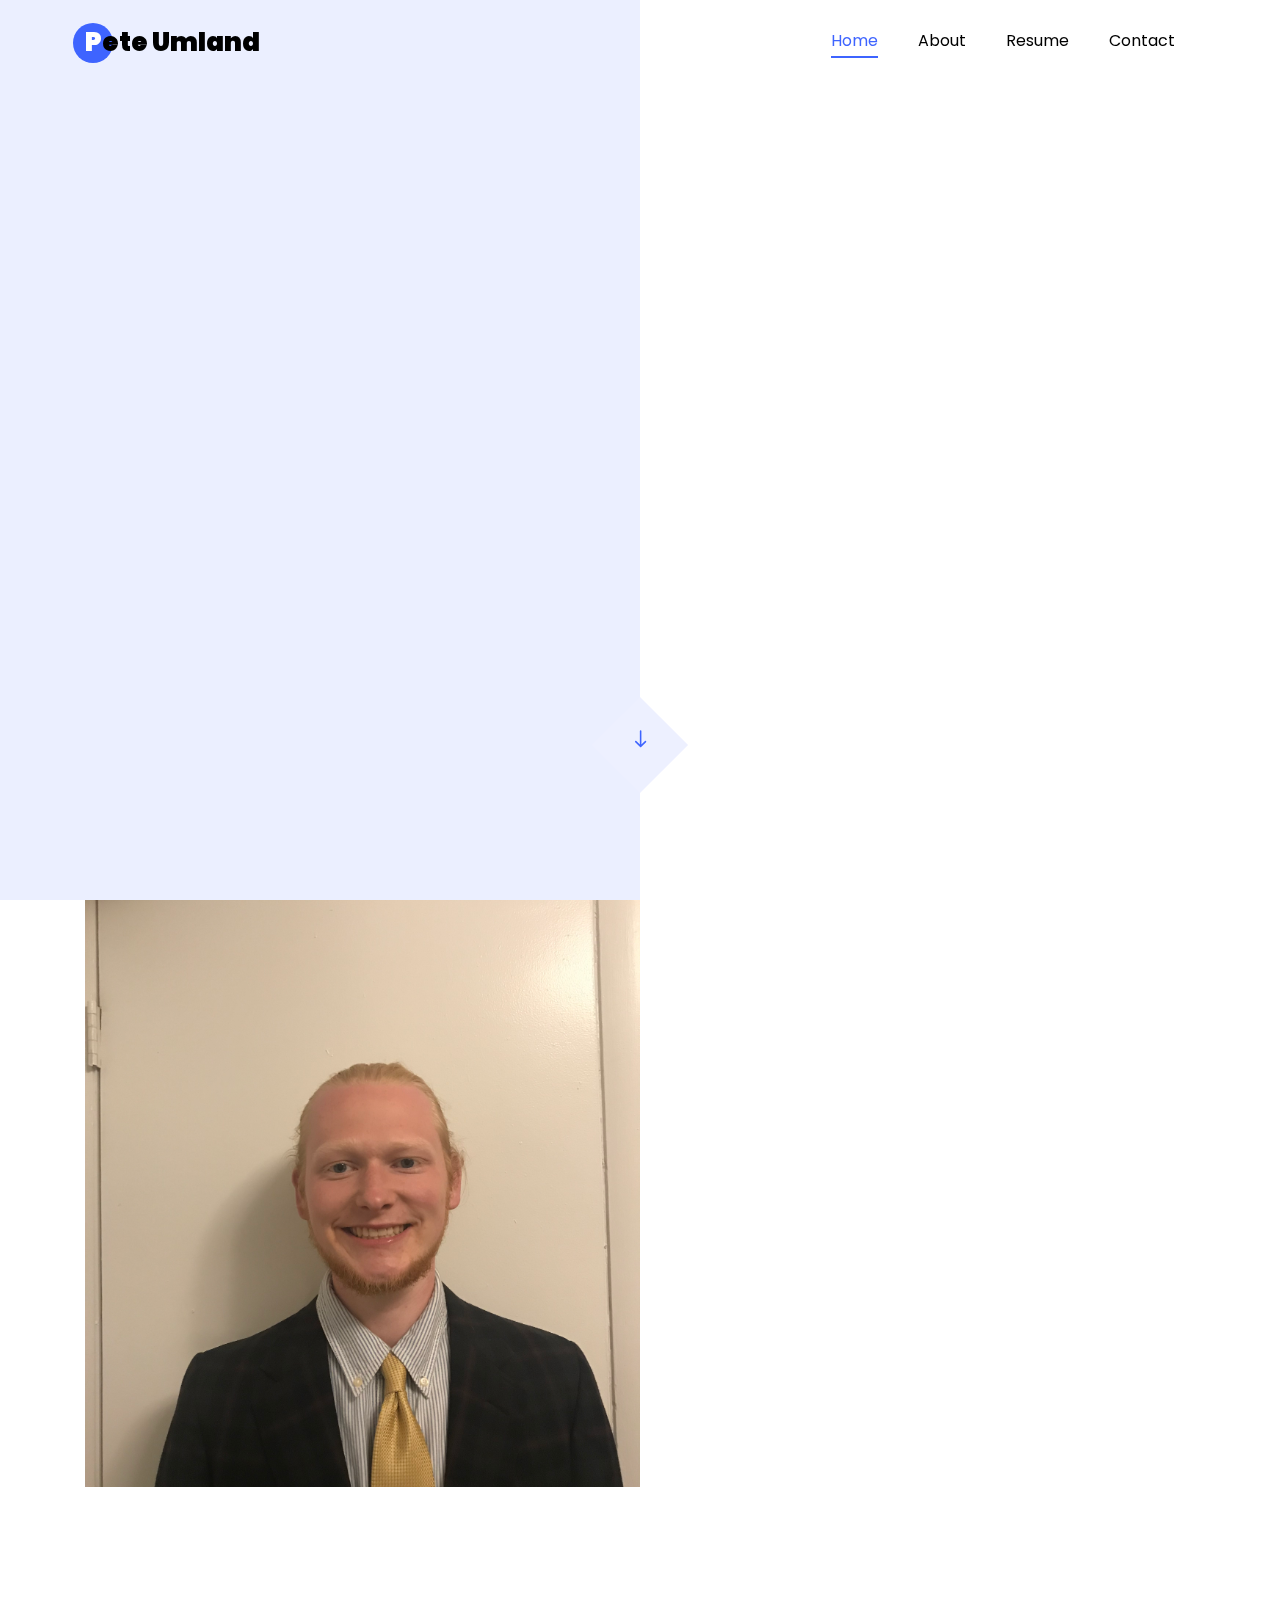
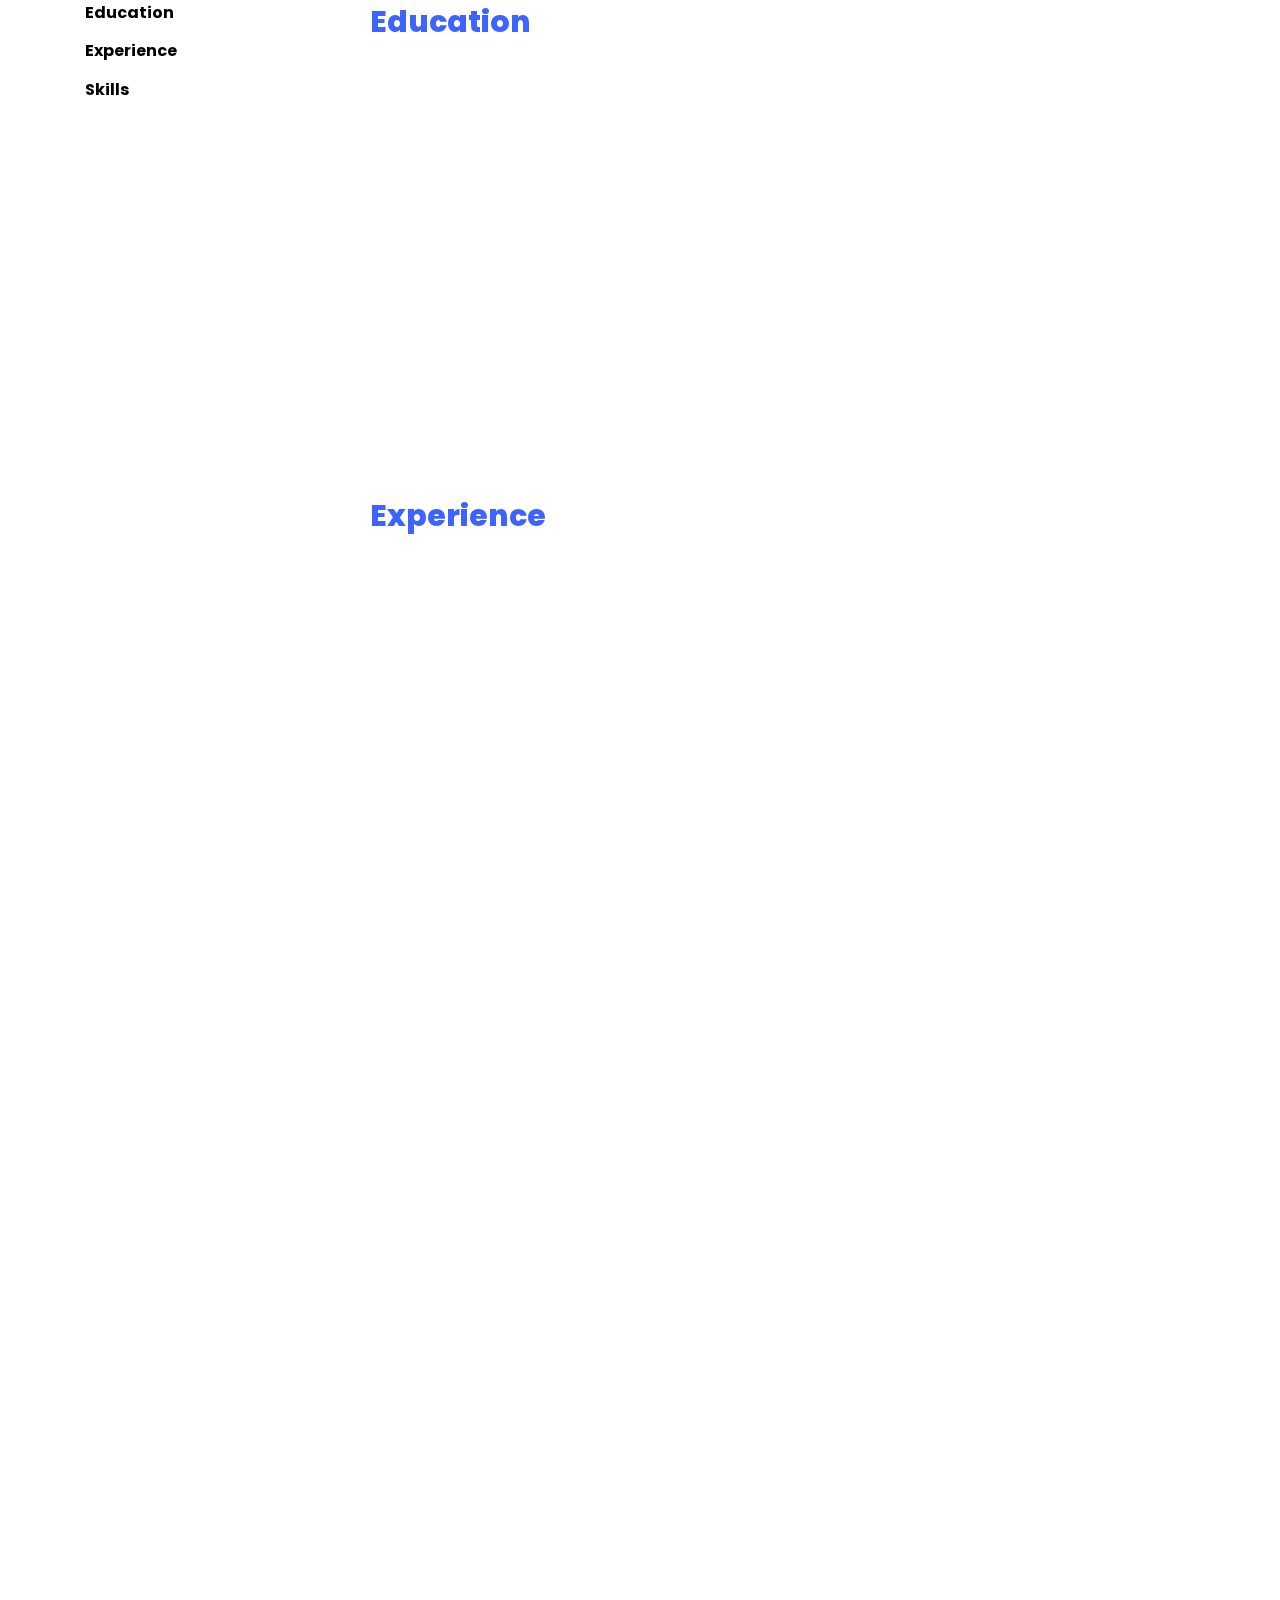
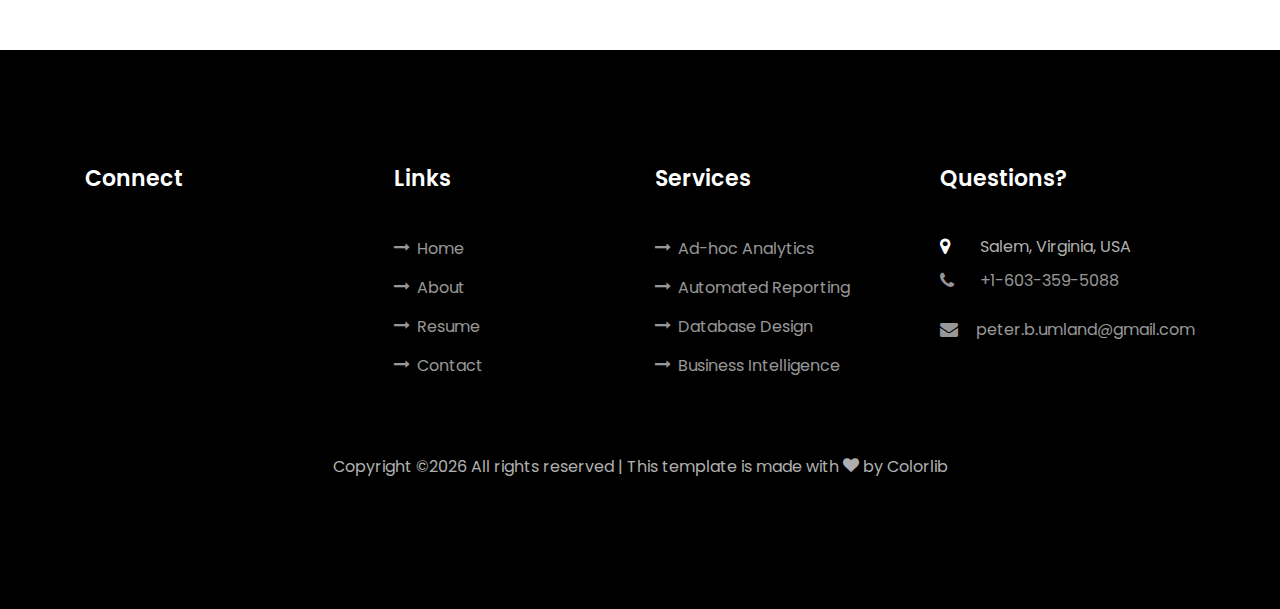
==== index.html @ ff01da41 "Update index.html" ====
﻿<!DOCTYPE html>
<html lang="en">
	<head>
		<title>Pete Umland</title>
		<meta charset="utf-8">
		<meta name="viewport" content="width=device-width, initial-scale=1, shrink-to-fit=no">
		
		<link href="https://fonts.googleapis.com/css?family=Poppins:100,200,300,400,500,600,700,800,900" rel="stylesheet">
		<link rel="stylesheet" href="css/open-iconic-bootstrap.min.css">
		<link rel="stylesheet" href="css/animate.css">
		<link rel="stylesheet" href="css/owl.carousel.min.css">
		<link rel="stylesheet" href="css/owl.theme.default.min.css">
		<link rel="stylesheet" href="css/magnific-popup.css">
		<link rel="stylesheet" href="css/aos.css">
		<link rel="stylesheet" href="css/ionicons.min.css">
		<link rel="stylesheet" href="css/flaticon.css">
		<link rel="stylesheet" href="css/icomoon.css">
		<link rel="stylesheet" href="css/style.css">
	</head>
	
	<body data-spy="scroll" data-target=".site-navbar-target" data-offset="300">
		<nav class="navbar navbar-expand-lg navbar-dark ftco_navbar ftco-navbar-light site-navbar-target" id="ftco-navbar">
			<div class="container">
				<a class="navbar-brand" href="index.html"><span>P</span>ete Umland</a>
				<button class="navbar-toggler js-fh5co-nav-toggle fh5co-nav-toggle" type="button" data-toggle="collapse" data-target="#ftco-nav" aria-controls="ftco-nav" aria-expanded="false" aria-label="Toggle navigation">
					<span class="oi oi-menu"></span> Menu
				</button>

				<!-- Begin nav bar -->
				<div class="collapse navbar-collapse" id="ftco-nav">
					<ul class="navbar-nav nav ml-auto">
						<li class="nav-item"><a href="#home-section" class="nav-link"><span>Home</span></a></li>
						<li class="nav-item"><a href="#about-section" class="nav-link"><span>About</span></a></li>
						<li class="nav-item"><a href="#resume-section" class="nav-link"><span>Resume</span></a></li>
						<!--<li class="nav-item"><a href="#portfolio-section" class="nav-link"><span>Portfolio</span></a></li>-->
						<li class="nav-item"><a href="#contact-section" class="nav-link"><span>Contact</span></a></li>
					</ul>
				</div>
				<!-- End nav bar -->

			</div>
		</nav>


		<!-- Home Section -->

		<section class="hero-wrap js-fullheight" id="home-section">
			<div class="overlay"></div>
			<div class="container">
				<div class="row no-gutters slider-text js-fullheight justify-content-center align-items-center">
					<div class="col-lg-8 col-md-6 ftco-animate d-flex align-items-center">
						<div class="text text-center">
							<span class="subheading">Hey! I am</span>
							<h1>Pete Umland</h1>
							<h2>I'm a 
								<span class="txt-rotate" data-period="2000" data-rotate='[ "Data Scientist.", "Developer.", "Data Analyst.", "Visionary." ]'></span>
							</h2>
						</div>
					</div>
				</div>
			</div>
			<div class="mouse">
				<a href="#" class="mouse-icon">
					<div class="mouse-wheel"><span class="ion-ios-arrow-round-down"></span></div>
				</a>
			</div>
		</section>


		<!-- About Section -->

		<section class="ftco-about img ftco-section ftco-no-pt ftco-no-pb" id="about-section">
			<div class="container">
				<div class="row d-flex no-gutters">
					<div class="col-md-6 col-lg-6 d-flex">
						<div class="img-about img d-flex align-items-stretch">
							<div class="overlay"></div>
							<div class="img d-flex align-self-stretch align-items-center" style="background-image:url(images/about.JPEG);">
							</div>
						</div>
					</div>
					<div class="col-md-6 col-lg-6 pl-md-5 py-5">
						<div class="row justify-content-start pb-3">
							<div class="col-md-12 heading-section ftco-animate">
								<h1 class="big">About</h1>
								<h2 class="mb-4">About Me</h2>
								<p>
									I thrive to use my abilities in development and data science for the betterment of society and the planet.
								</p>
								<ul class="about-info mt-4 px-md-0 px-2">
									<li class="d-flex"><span>Name:</span> <span>Pete Umland</span></li>
									<li class="d-flex"><span>Date of birth:</span> <span>June 19, 1996</span></li>
									<li class="d-flex"><span>Location:</span> <span>Salem VA 24153 USA</span></li>
									<li class="d-flex"><span>Email:</span> <span>peter.b.umland@gmail.com</span></li>
									<li class="d-flex"><span>Phone: </span> <span>+1-603-359-5088</span></li>
								</ul>
							</div>
						</div>
						<div class="counter-wrap ftco-animate d-flex mt-md-3">
							<div class="text">
								<p>
									<a class="btn btn-primary py-3 px-3" href="./downloads/Umland-Peter-Resume.pdf" download="Umland-Peter-Resume.pdf">
										Download Resume
									</a>
								</p>
							</div>
						</div>
					</div>
				</div>
			</div>
		</section>


		<!-- Resume Section -->

		<section class="ftco-section ftco-no-pb goto-here" id="resume-section">
			<div class="container">
				<div class="row">
					<div class="col-md-3">
						<nav id="navi">
							<ul>
								<li><a href="#page-1">Education</a></li>
								<li><a href="#page-2">Experience</a></li>
								<li><a href="#page-3">Skills</a></li>
							</ul>
						</nav>
					</div>
					<div class="col-md-9">
					
						<!-- Begin Education -->
						<div id="page-1" class= "page one">
							<h2 class="heading">Education</h2>
							<div class="resume-wrap d-flex ftco-animate">
								<div class="icon d-flex align-items-center justify-content-center">
									<img src="images/work/vt.jpg" style="width:50px;height:50px;">
								</div>
								<div class="text pl-3">
									<span class="date">2014-2018</span>
									<h2>B.S. in Computational Modeling & Data Analytics</h2>
									<span class="position">Virginia Tech</span>
									<p>Minors in Computer Science and Green Engineering.</p>
								</div>
							</div>
							<div class="resume-wrap d-flex ftco-animate">
								<div class="icon d-flex align-items-center justify-content-center">
									<span class="flaticon-ideas"></span>
								</div>
								<div class="text pl-3">
									<span class="date">2010-2014</span>
									<h2>High School Diploma</h2>
									<span class="position">Hanover High School (Hanover, NH)</span>
								</div>
							</div>
						</div>
						<!-- End Education -->

						<!-- Begin Experience -->
						<div id="page-2" class="page two">
							<h2 class="heading">Experience</h2>

							<!-- Virginia Tech ADS -->
							<div class="resume-wrap d-flex ftco-animate">
								<div class="icon d-flex align-items-center justify-content-center">
									<img src="images/work/vt.jpg" style="width:50px;height:50px;">
								</div>
								<div class="text pl-3">
									<span class="date">2019-2020</span>
									<h2>Data Engineer</h2>
									<span class="position">Virginia Tech Academic Decision Support</span>
									<p>
										<ul>
											<li>Worked with a group to recreate and improve the backend of the data pipeline for our web application.</li>
											<li>Converted SAS scripts into Python scripts utilizing Apache Spark to improve efficiency.</li>
										</ul>
									</p>
								</div>
							</div>

							<!-- SAP NS2 -->
							<div class="resume-wrap d-flex ftco-animate">
								<div class="icon d-flex align-items-center justify-content-center">
									<img src="images/work/ns2.jpg" style="width:50px;height:50px;">
								</div>
								<div class="text pl-3">
									<span class="date">2019</span>
									<h2>Cloud Operations Analyst Intern</h2>
									<span class="position">SAP National Security Services (SAP NS2)</span>
									<p>
										<ul>
											<li>Wrote and maintained scripts to automate data pipelines and streamline the analytics of cloud assets</li>
											<li>Utilized AWS, Azure, Akamai, and CloudCheckr APIs to pull various data</li>
											<li>Created dashboards for executive, financial, and operation management audiences</li>
										</ul>
									</p>
								</div>
							</div>

							<!-- Virginia Tech UTA -->
							<div class="resume-wrap d-flex ftco-animate">
								<div class="icon d-flex align-items-center justify-content-center">
									<img src="images/work/vt.jpg" style="width:50px;height:50px;">
								</div>
								<div class="text pl-3">
									<span class="date">2017-2018</span>
									<h2>Undergraduate Teaching Assistant</h2>
									<span class="position">Virginia Tech Computer Science Department</span>
									<p>
										<ul>
											<li>Course: Intro to Data Analytics and Visualization [in Python] (CS/CMDA/STAT 3654)</li>
											<li>Assisted students with homework assignments and projects during my office hours</li>
										</ul>
									</p>
								</div>
							</div>

							<!-- Altamira -->
							<div class="resume-wrap d-flex ftco-animate">
								<div class="icon d-flex align-items-center justify-content-center">
									<img src="images/work/altamira.png" style="width:50px;height:50px;">
								</div>
								<div class="text pl-3">
									<span class="date">2018</span>
									<h2>Data Science Engineer Intern</h2>
									<span class="position">Altamira Technologies</span>
									<p>
										<ul>
											<li>Wrote Python scripts to populate a MySQL database and modified schema to better match design intent</li>
											<li>Performed data decomposition and normalization to extract and engineer features</li>
											<li>Applied machine learning algorithm, Random Forest, to train models and detect malicious cyber content</li>
										</ul>
									</p>
								</div>
							</div>

							<!-- Darn Tough-->
							<div class="resume-wrap d-flex ftco-animate">
								<div class="icon d-flex align-items-center justify-content-center">
									<img src="images/work/darn_tough.jpg" style="width:50px;height:50px;">
								</div>
								<div class="text pl-3">
									<span class="date">2017</span>
									<h2>Data Analyst Intern</h2>
									<span class="position">Darn Tough Socks</span>
									<p>
										<ul>
												<li>Analyzed production data for patterns that could predict poor knitting performance and test hypotheses</li>
												<li>Wrote backend framework to sync reports with database; outlined the front end with an interactive UI</li>
												<li>Predictive analytics of warranty data and sales projections, which aided managerial decision making</li>
										</ul>
									</p>
								</div>
							</div>

						</div>
						<!-- End Experience -->

						<!-- Begin Skills-->
						<div id="page-3" class= "page three">
							<h2 class="heading">Skills</h2>
              <div class="row">

                <!-- Skill: Python -->
                <div class="col-md-6 animate-box">
                  <div class="progress-wrap ftco-animate">
                    <h3>Python</h3>
                    <div class="progress">
                      <div class="progress-bar color-1" role="progressbar" aria-valuenow="90"
                           aria-valuemin="0" aria-valuemax="100" style="width:90%">
                        <span>90%</span>
                      </div>
                    </div>
                  </div>
                </div>

                <!-- Skill: Data Wrangling -->
                <div class="col-md-6 animate-box">
                  <div class="progress-wrap ftco-animate">
                    <h3>Data Wrangling</h3>
                    <div class="progress">
                      <div class="progress-bar color-2" role="progressbar" aria-valuenow="80"
                           aria-valuemin="0" aria-valuemax="100" style="width:80%">
                        <span>80%</span>
                      </div>
                    </div>
                  </div>
                </div>

                <!-- Skill: SQL -->
                <div class="col-md-6 animate-box">
                  <div class="progress-wrap ftco-animate">
                    <h3>SQL</h3>
                    <div class="progress">
                      <div class="progress-bar color-2" role="progressbar" aria-valuenow="80"
                           aria-valuemin="0" aria-valuemax="100" style="width:80%">
                        <span>80%</span>
                      </div>
                    </div>
                  </div>
                </div>

                <!-- Skill: Automation -->
                <div class="col-md-6 animate-box">
                  <div class="progress-wrap ftco-animate">
                    <h3>Automation</h3>
                    <div class="progress">
                      <div class="progress-bar color-2" role="progressbar" aria-valuenow="80"
                           aria-valuemin="0" aria-valuemax="100" style="width:80%">
                        <span>80%</span>
                      </div>
                    </div>
                  </div>
                </div>

                <!-- Skill: Excel -->
                <div class="col-md-6 animate-box">
                  <div class="progress-wrap ftco-animate">
                    <h3>Excel</h3>
                    <div class="progress">
                      <div class="progress-bar color-2" role="progressbar" aria-valuenow="95"
                           aria-valuemin="0" aria-valuemax="100" style="width:95%">
                        <span>95%</span>
                      </div>
                    </div>
                  </div>
                </div>

                <!-- Skill: Business Intelligence -->
                <div class="col-md-6 animate-box">
                  <div class="progress-wrap ftco-animate">
                    <h3>Business Intelligence</h3>
                    <div class="progress">
                      <div class="progress-bar color-2" role="progressbar" aria-valuenow="85"
                           aria-valuemin="0" aria-valuemax="100" style="width:85%">
                        <span>85%</span>
                      </div>
                    </div>
                  </div>
                </div>

                <!-- Skill: Forecasting -->
                <div class="col-md-6 animate-box">
                  <div class="progress-wrap ftco-animate">
                    <h3>Forecasting</h3>
                    <div class="progress">
                      <div class="progress-bar color-2" role="progressbar" aria-valuenow="80"
                           aria-valuemin="0" aria-valuemax="100" style="width:80%">
                        <span>80%</span>
                      </div>
                    </div>
                  </div>
                </div>

                <!-- Skill: Machine Learning -->
                <div class="col-md-6 animate-box">
                  <div class="progress-wrap ftco-animate">
                    <h3>Machine Learning</h3>
                    <div class="progress">
                      <div class="progress-bar color-2" role="progressbar" aria-valuenow="70"
                           aria-valuemin="0" aria-valuemax="100" style="width:70%">
                        <span>70%</span>
                      </div>
                    </div>
                  </div>
                </div>

                <!-- Skill: Java -->
                <div class="col-md-6 animate-box">
                  <div class="progress-wrap ftco-animate">
                    <h3>Java</h3>
                    <div class="progress">
                      <div class="progress-bar color-2" role="progressbar" aria-valuenow="70"
                           aria-valuemin="0" aria-valuemax="100" style="width:70%">
                        <span>70%</span>
                      </div>
                    </div>
                  </div>
                </div>

                <!-- Skill: Android Development -->
                <div class="col-md-6 animate-box">
                  <div class="progress-wrap ftco-animate">
                    <h3>Android Development</h3>
                    <div class="progress">
                      <div class="progress-bar color-2" role="progressbar" aria-valuenow="75"
                           aria-valuemin="0" aria-valuemax="100" style="width:75%">
                        <span>75%</span>
                      </div>
                    </div>
                  </div>
                </div>

                <!-- End skills -->
              </div>
						</div>
					</div>
				</div>
			</div>
		</section>

		
		<!-- Portfolio Section (TODO) -->
    <!--
		<section class="ftco-section ftco-project" id="portfolio-section">
				<div class="container-fluid px-md-0">
						<div class="row no-gutters justify-content-center pb-5">
					<div class="col-md-12 heading-section text-center ftco-animate">
						<h1 class="big big-2">Projects</h1>
						<h2 class="mb-4">Our Projects</h2>
						<p>Far far away, behind the word mountains, far from the countries Vokalia and Consonantia</p>
					</div>
				</div>
						<div class="row no-gutters">
								<div class="col-md-4">
										<div class="project img ftco-animate d-flex justify-content-center align-items-center" style="background-image: url(images/work-1.jpg);">
												<div class="overlay"></div>
												<div class="text text-center p-4">
														<h3><a href="#">Branding &amp; Illustration Design</a></h3>
														<span>Web Design</span>
												</div>
										</div>
								</div>
								<div class="col-md-4">
										<div class="project img ftco-animate d-flex justify-content-center align-items-center" style="background-image: url(images/work-2.jpg);">
												<div class="overlay"></div>
												<div class="text text-center p-4">
														<h3><a href="#">Branding &amp; Illustration Design</a></h3>
														<span>Web Design</span>
												</div>
										</div>
								</div>

								<div class="col-md-4">
										<div class="project img ftco-animate d-flex justify-content-center align-items-center" style="background-image: url(images/work-3.jpg);">
												<div class="overlay"></div>
												<div class="text text-center p-4">
														<h3><a href="#">Branding &amp; Illustration Design</a></h3>
														<span>Web Design</span>
												</div>
										</div>
								</div>
								<div class="col-md-4">
										<div class="project img ftco-animate d-flex justify-content-center align-items-center" style="background-image: url(images/work-4.jpg);">
												<div class="overlay"></div>
												<div class="text text-center p-4">
														<h3><a href="#">Branding &amp; Illustration Design</a></h3>
														<span>Web Design</span>
												</div>
										</div>
								</div>
								<div class="col-md-4">
										<div class="project img ftco-animate d-flex justify-content-center align-items-center" style="background-image: url(images/work-5.jpg);">
												<div class="overlay"></div>
												<div class="text text-center p-4">
														<h3><a href="#">Branding &amp; Illustration Design</a></h3>
														<span>Web Design</span>
												</div>
										</div>
								</div>
								<div class="col-md-4">
										<div class="project img ftco-animate d-flex justify-content-center align-items-center" style="background-image: url(images/work-6.jpg);">
												<div class="overlay"></div>
												<div class="text text-center p-4">
														<h3><a href="#">Branding &amp; Illustration Design</a></h3>
														<span>Web Design</span>
												</div>
										</div>
								</div>
						</div>
				</div>
		</section>
    -->
	  
		<!-- Contact Section -->

		<section class="ftco-section contact-section ftco-no-pb" id="contact-section">
			<div class="container">
				<div class="row justify-content-center mb-5 pb-3">
					<div class="col-md-7 heading-section text-center ftco-animate">
						<h1 class="big big-2">Contact</h1>
						<h2 class="mb-4">Contact Me</h2>
					</div>
				</div>

				<div class="row d-flex contact-info mb-5">
					<div class="col-md-6 col-lg-4 d-flex ftco-animate">
						<div class="align-self-stretch box text-center p-4 shadow">
								<div class="icon d-flex align-items-center justify-content-center">
										<span class="icon-map-signs"></span>
								</div>
								<div>
										<h3 class="mb-4">Location</h3>
										<p>Salem, VA 24153 USA</p>
									</div>
							</div>
					</div>
					<div class="col-md-6 col-lg-4 d-flex ftco-animate">
						<div class="align-self-stretch box text-center p-4 shadow">
								<div class="icon d-flex align-items-center justify-content-center">
										<span class="icon-phone2"></span>
								</div>
								<div>
										<h3 class="mb-4">Contact Number</h3>
										<p><a href="tel://16033595088">+1-603-359-5088</a></p>
								</div>
							</div>
					</div>
					<div class="col-md-6 col-lg-4 d-flex ftco-animate">
						<div class="align-self-stretch box text-center p-4 shadow">
								<div class="icon d-flex align-items-center justify-content-center">
										<span class="icon-paper-plane"></span>
								</div>
								<div>
										<h3 class="mb-4">Email Address</h3>
										<p><a href="mailto:peter.b.umland@gmail.com">peter.b.umland@gmail.com</a></p>
									</div>
							</div>
					</div>
				</div>

				<!-- Send Message (TODO) -->

        <!--<div class="row no-gutters block-9">
					<div class="col-md-6 order-md-last d-flex">
						<form action="#" class="bg-light p-4 p-md-5 contact-form">
							<div class="form-group">
								<input type="text" class="form-control" placeholder="Your Name">
							</div>
							<div class="form-group">
								<input type="text" class="form-control" placeholder="Your Email">
							</div>
							<div class="form-group">
								<input type="text" class="form-control" placeholder="Subject">
							</div>
							<div class="form-group">
								<textarea name="" id="" cols="30" rows="7" class="form-control" placeholder="Message"></textarea>
							</div>
							<div class="form-group">
								<input type="submit" value="Send Message" class="btn btn-primary py-3 px-5">
							</div>
						</form>
					</div>
					<div class="col-md-6 d-flex">
						<div class="img" style="background-image: url(images/about.jpg);"></div>
					</div>
				</div>-->

			</div>
		</section>
				

		<!-- Footer -->

		<footer class="ftco-footer ftco-section">
			<div class="container">
				<div class="row mb-5">
					<div class="col-md">
						<div class="ftco-footer-widget mb-4">
							<h2 class="ftco-heading-2">Connect</h2>
							<p></p>
							<ul class="ftco-footer-social list-unstyled float-md-left float-lft mt-5">
								<li class="ftco-animate"><a href="https://www.linkedin.com/in/pete-umland-a34384161/"><span class="icon-linkedin"></span></a></li>
								<li class="ftco-animate"><a href="https://github.com/peteu1"><span class="icon-github"></span></a></li>
							</ul>
						</div>
					</div>
					<div class="col-md">
						<div class="ftco-footer-widget mb-4 ml-md-4">
							<h2 class="ftco-heading-2">Links</h2>
              <ul class="list-unstyled">
                <li><a href="#home-section"><span class="icon-long-arrow-right mr-2"></span>Home</a></li>
                <li><a href="#about-section"><span class="icon-long-arrow-right mr-2"></span>About</a></li>
                <li><a href="#resume-section"><span class="icon-long-arrow-right mr-2"></span>Resume</a></li>
                <li><a href="#contact-section"><span class="icon-long-arrow-right mr-2"></span>Contact</a></li>
              </ul>
						</div>
					</div>
					<div class="col-md">
						 <div class="ftco-footer-widget mb-4">
							<h2 class="ftco-heading-2">Services</h2>
							<ul class="list-unstyled">
                <li><a href="#"><span class="icon-long-arrow-right mr-2"></span>Ad-hoc Analytics</a></li>
                <li><a href="#"><span class="icon-long-arrow-right mr-2"></span>Automated Reporting</a></li>
								<li><a href="#"><span class="icon-long-arrow-right mr-2"></span>Database Design</a></li>
								<li><a href="#"><span class="icon-long-arrow-right mr-2"></span>Business Intelligence</a></li>
							</ul>
						</div>
					</div>
					<div class="col-md">
						<div class="ftco-footer-widget mb-4">
								<h2 class="ftco-heading-2">Questions?</h2>
								<div class="block-23 mb-3">
									<ul>
										<li><span class="icon icon-map-marker"></span><span class="text">Salem, Virginia, USA</span></li>
										<li><a href="#"><span class="icon icon-phone"></span><span class="text">+1-603-359-5088</span></a></li>
										<li><a href="#"><span class="icon icon-envelope"></span><span class="text">peter.b.umland@gmail.com</span></a></li>
									</ul>
								</div>
						</div>
					</div>
				</div>
				<div class="row">
					<div class="col-md-12 text-center">

						<p><!-- Link back to Colorlib can't be removed. Template is licensed under CC BY 3.0. -->
	Copyright &copy;<script>document.write(new Date().getFullYear());</script> All rights reserved | This template is made with <i class="icon-heart color-danger" aria-hidden="true"></i> by <a href="https://colorlib.com" target="_blank">Colorlib</a>
	<!-- Link back to Colorlib can't be removed. Template is licensed under CC BY 3.0. --></p>
					</div>
				</div>
			</div>
		</footer>
		
	

	<!-- loader -->
	<div id="ftco-loader" class="show fullscreen"><svg class="circular" width="48px" height="48px"><circle class="path-bg" cx="24" cy="24" r="22" fill="none" stroke-width="4" stroke="#eeeeee"/><circle class="path" cx="24" cy="24" r="22" fill="none" stroke-width="4" stroke-miterlimit="10" stroke="#F96D00"/></svg></div>


	<script src="js/jquery.min.js"></script>
	<script src="js/jquery-migrate-3.0.1.min.js"></script>
	<script src="js/popper.min.js"></script>
	<script src="js/bootstrap.min.js"></script>
	<script src="js/jquery.easing.1.3.js"></script>
	<script src="js/jquery.waypoints.min.js"></script>
	<script src="js/jquery.stellar.min.js"></script>
	<script src="js/owl.carousel.min.js"></script>
	<script src="js/jquery.magnific-popup.min.js"></script>
	<script src="js/aos.js"></script>
	<script src="js/jquery.animateNumber.min.js"></script>
	<script src="js/scrollax.min.js"></script>
	
	<script src="js/main.js"></script>
		
	</body>
</html>
---- css/flaticon.css ----
/*
  	Flaticon icon font: Flaticon
  	Creation date: 04/01/2019 13:45
  	*/


@font-face {
  font-family: "Flaticon";
  src: url("../fonts/flaticon/font/Flaticon.eot");
  src: url("../fonts/flaticon/font/Flaticon.eot?#iefix") format("embedded-opentype"),
       url("../fonts/flaticon/font/Flaticon.woff") format("woff"),
       url("../fonts/flaticon/font/Flaticon.ttf") format("truetype"),
       url("../fonts/flaticon/font/Flaticon.svg#Flaticon") format("svg");
  font-weight: normal;
  font-style: normal;
}

@media screen and (-webkit-min-device-pixel-ratio:0) {
  @font-face {
    font-family: "Flaticon";
    src: url("../fonts/flaticon/font/Flaticon.svg#Flaticon") format("svg");
  }
}

[class^="flaticon-"]:before, [class*=" flaticon-"]:before,
[class^="flaticon-"]:after, [class*=" flaticon-"]:after {   
  font-family: Flaticon;
  font-style: normal;
  font-weight: normal;
  font-variant: normal;
  text-transform: none;
  line-height: 1;

  /* Better Font Rendering =========== */
  -webkit-font-smoothing: antialiased;
  -moz-osx-font-smoothing: grayscale;
}

.flaticon-ideas:before { content: "\f100"; }
.flaticon-flasks:before { content: "\f101"; }
.flaticon-analysis:before { content: "\f102"; }
.flaticon-ux-design:before { content: "\f103"; }
.flaticon-web-design:before { content: "\f104"; }
.flaticon-idea:before { content: "\f105"; }
.flaticon-innovation:before { content: "\f106"; }
---- css/icomoon.css ----
@font-face {
  font-family: 'icomoon';
  src:  url('../fonts/icomoon/icomoon.eot?6tt51o');
  src:  url('../fonts/icomoon/icomoon.eot?6tt51o#iefix') format('embedded-opentype'),
    url('../fonts/icomoon/icomoon.ttf?6tt51o') format('truetype'),
    url('../fonts/icomoon/icomoon.woff?6tt51o') format('woff'),
    url('../fonts/icomoon/icomoon.svg?6tt51o#icomoon') format('svg');
  font-weight: normal;
  font-style: normal;
}

[class^="icon-"], [class*=" icon-"] {
  /* use !important to prevent issues with browser extensions that change fonts */
  font-family: 'icomoon' !important;
  speak: none;
  font-style: normal;
  font-weight: normal;
  font-variant: normal;
  text-transform: none;
  line-height: 1;

  /* Better Font Rendering =========== */
  -webkit-font-smoothing: antialiased;
  -moz-osx-font-smoothing: grayscale;
}

.icon-asterisk:before {
  content: "\f069";
}
.icon-plus:before {
  content: "\f067";
}
.icon-question:before {
  content: "\f128";
}
.icon-minus:before {
  content: "\f068";
}
.icon-glass:before {
  content: "\f000";
}
.icon-music:before {
  content: "\f001";
}
.icon-search:before {
  content: "\f002";
}
.icon-envelope-o:before {
  content: "\f003";
}
.icon-heart:before {
  content: "\f004";
}
.icon-star:before {
  content: "\f005";
}
.icon-star-o:before {
  content: "\f006";
}
.icon-user:before {
  content: "\f007";
}
.icon-film:before {
  content: "\f008";
}
.icon-th-large:before {
  content: "\f009";
}
.icon-th:before {
  content: "\f00a";
}
.icon-th-list:before {
  content: "\f00b";
}
.icon-check:before {
  content: "\f00c";
}
.icon-close:before {
  content: "\f00d";
}
.icon-remove:before {
  content: "\f00d";
}
.icon-times:before {
  content: "\f00d";
}
.icon-search-plus:before {
  content: "\f00e";
}
.icon-search-minus:before {
  content: "\f010";
}
.icon-power-off:before {
  content: "\f011";
}
.icon-signal:before {
  content: "\f012";
}
.icon-cog:before {
  content: "\f013";
}
.icon-gear:before {
  content: "\f013";
}
.icon-trash-o:before {
  content: "\f014";
}
.icon-home:before {
  content: "\f015";
}
.icon-file-o:before {
  content: "\f016";
}
.icon-clock-o:before {
  content: "\f017";
}
.icon-road:before {
  content: "\f018";
}
.icon-download:before {
  content: "\f019";
}
.icon-arrow-circle-o-down:before {
  content: "\f01a";
}
.icon-arrow-circle-o-up:before {
  content: "\f01b";
}
.icon-inbox:before {
  content: "\f01c";
}
.icon-play-circle-o:before {
  content: "\f01d";
}
.icon-repeat:before {
  content: "\f01e";
}
.icon-rotate-right:before {
  content: "\f01e";
}
.icon-refresh:before {
  content: "\f021";
}
.icon-list-alt:before {
  content: "\f022";
}
.icon-lock:before {
  content: "\f023";
}
.icon-flag:before {
  content: "\f024";
}
.icon-headphones:before {
  content: "\f025";
}
.icon-volume-off:before {
  content: "\f026";
}
.icon-volume-down:before {
  content: "\f027";
}
.icon-volume-up:before {
  content: "\f028";
}
.icon-qrcode:before {
  content: "\f029";
}
.icon-barcode:before {
  content: "\f02a";
}
.icon-tag:before {
  content: "\f02b";
}
.icon-tags:before {
  content: "\f02c";
}
.icon-book:before {
  content: "\f02d";
}
.icon-bookmark:before {
  content: "\f02e";
}
.icon-print:before {
  content: "\f02f";
}
.icon-camera:before {
  content: "\f030";
}
.icon-font:before {
  content: "\f031";
}
.icon-bold:before {
  content: "\f032";
}
.icon-italic:before {
  content: "\f033";
}
.icon-text-height:before {
  content: "\f034";
}
.icon-text-width:before {
  content: "\f035";
}
.icon-align-left:before {
  content: "\f036";
}
.icon-align-center:before {
  content: "\f037";
}
.icon-align-right:before {
  content: "\f038";
}
.icon-align-justify:before {
  content: "\f039";
}
.icon-list:before {
  content: "\f03a";
}
.icon-dedent:before {
  content: "\f03b";
}
.icon-outdent:before {
  content: "\f03b";
}
.icon-indent:before {
  content: "\f03c";
}
.icon-video-camera:before {
  content: "\f03d";
}
.icon-image:before {
  content: "\f03e";
}
.icon-photo:before {
  content: "\f03e";
}
.icon-picture-o:before {
  content: "\f03e";
}
.icon-pencil:before {
  content: "\f040";
}
.icon-map-marker:before {
  content: "\f041";
}
.icon-adjust:before {
  content: "\f042";
}
.icon-tint:before {
  content: "\f043";
}
.icon-edit:before {
  content: "\f044";
}
.icon-pencil-square-o:before {
  content: "\f044";
}
.icon-share-square-o:before {
  content: "\f045";
}
.icon-check-square-o:before {
  content: "\f046";
}
.icon-arrows:before {
  content: "\f047";
}
.icon-step-backward:before {
  content: "\f048";
}
.icon-fast-backward:before {
  content: "\f049";
}
.icon-backward:before {
  content: "\f04a";
}
.icon-play:before {
  content: "\f04b";
}
.icon-pause:before {
  content: "\f04c";
}
.icon-stop:before {
  content: "\f04d";
}
.icon-forward:before {
  content: "\f04e";
}
.icon-fast-forward:before {
  content: "\f050";
}
.icon-step-forward:before {
  content: "\f051";
}
.icon-eject:before {
  content: "\f052";
}
.icon-chevron-left:before {
  content: "\f053";
}
.icon-chevron-right:before {
  content: "\f054";
}
.icon-plus-circle:before {
  content: "\f055";
}
.icon-minus-circle:before {
  content: "\f056";
}
.icon-times-circle:before {
  content: "\f057";
}
.icon-check-circle:before {
  content: "\f058";
}
.icon-question-circle:before {
  content: "\f059";
}
.icon-info-circle:before {
  content: "\f05a";
}
.icon-crosshairs:before {
  content: "\f05b";
}
.icon-times-circle-o:before {
  content: "\f05c";
}
.icon-check-circle-o:before {
  content: "\f05d";
}
.icon-ban:before {
  content: "\f05e";
}
.icon-arrow-left:before {
  content: "\f060";
}
.icon-arrow-right:before {
  content: "\f061";
}
.icon-arrow-up:before {
  content: "\f062";
}
.icon-arrow-down:before {
  content: "\f063";
}
.icon-mail-forward:before {
  content: "\f064";
}
.icon-share:before {
  content: "\f064";
}
.icon-expand:before {
  content: "\f065";
}
.icon-compress:before {
  content: "\f066";
}
.icon-exclamation-circle:before {
  content: "\f06a";
}
.icon-gift:before {
  content: "\f06b";
}
.icon-leaf:before {
  content: "\f06c";
}
.icon-fire:before {
  content: "\f06d";
}
.icon-eye:before {
  content: "\f06e";
}
.icon-eye-slash:before {
  content: "\f070";
}
.icon-exclamation-triangle:before {
  content: "\f071";
}
.icon-warning:before {
  content: "\f071";
}
.icon-plane:before {
  content: "\f072";
}
.icon-calendar:before {
  content: "\f073";
}
.icon-random:before {
  content: "\f074";
}
.icon-comment:before {
  content: "\f075";
}
.icon-magnet:before {
  content: "\f076";
}
.icon-chevron-up:before {
  content: "\f077";
}
.icon-chevron-down:before {
  content: "\f078";
}
.icon-retweet:before {
  content: "\f079";
}
.icon-shopping-cart:before {
  content: "\f07a";
}
.icon-folder:before {
  content: "\f07b";
}
.icon-folder-open:before {
  content: "\f07c";
}
.icon-arrows-v:before {
  content: "\f07d";
}
.icon-arrows-h:before {
  content: "\f07e";
}
.icon-bar-chart:before {
  content: "\f080";
}
.icon-bar-chart-o:before {
  content: "\f080";
}
.icon-twitter-square:before {
  content: "\f081";
}
.icon-facebook-square:before {
  content: "\f082";
}
.icon-camera-retro:before {
  content: "\f083";
}
.icon-key:before {
  content: "\f084";
}
.icon-cogs:before {
  content: "\f085";
}
.icon-gears:before {
  content: "\f085";
}
.icon-comments:before {
  content: "\f086";
}
.icon-thumbs-o-up:before {
  content: "\f087";
}
.icon-thumbs-o-down:before {
  content: "\f088";
}
.icon-star-half:before {
  content: "\f089";
}
.icon-heart-o:before {
  content: "\f08a";
}
.icon-sign-out:before {
  content: "\f08b";
}
.icon-linkedin-square:before {
  content: "\f08c";
}
.icon-thumb-tack:before {
  content: "\f08d";
}
.icon-external-link:before {
  content: "\f08e";
}
.icon-sign-in:before {
  content: "\f090";
}
.icon-trophy:before {
  content: "\f091";
}
.icon-github-square:before {
  content: "\f092";
}
.icon-upload:before {
  content: "\f093";
}
.icon-lemon-o:before {
  content: "\f094";
}
.icon-phone:before {
  content: "\f095";
}
.icon-square-o:before {
  content: "\f096";
}
.icon-bookmark-o:before {
  content: "\f097";
}
.icon-phone-square:before {
  content: "\f098";
}
.icon-twitter:before {
  content: "\f099";
}
.icon-facebook:before {
  content: "\f09a";
}
.icon-facebook-f:before {
  content: "\f09a";
}
.icon-github:before {
  content: "\f09b";
}
.icon-unlock:before {
  content: "\f09c";
}
.icon-credit-card:before {
  content: "\f09d";
}
.icon-feed:before {
  content: "\f09e";
}
.icon-rss:before {
  content: "\f09e";
}
.icon-hdd-o:before {
  content: "\f0a0";
}
.icon-bullhorn:before {
  content: "\f0a1";
}
.icon-bell-o:before {
  content: "\f0a2";
}
.icon-certificate:before {
  content: "\f0a3";
}
.icon-hand-o-right:before {
  content: "\f0a4";
}
.icon-hand-o-left:before {
  content: "\f0a5";
}
.icon-hand-o-up:before {
  content: "\f0a6";
}
.icon-hand-o-down:before {
  content: "\f0a7";
}
.icon-arrow-circle-left:before {
  content: "\f0a8";
}
.icon-arrow-circle-right:before {
  content: "\f0a9";
}
.icon-arrow-circle-up:before {
  content: "\f0aa";
}
.icon-arrow-circle-down:before {
  content: "\f0ab";
}
.icon-globe:before {
  content: "\f0ac";
}
.icon-wrench:before {
  content: "\f0ad";
}
.icon-tasks:before {
  content: "\f0ae";
}
.icon-filter:before {
  content: "\f0b0";
}
.icon-briefcase:before {
  content: "\f0b1";
}
.icon-arrows-alt:before {
  content: "\f0b2";
}
.icon-group:before {
  content: "\f0c0";
}
.icon-users:before {
  content: "\f0c0";
}
.icon-chain:before {
  content: "\f0c1";
}
.icon-link:before {
  content: "\f0c1";
}
.icon-cloud:before {
  content: "\f0c2";
}
.icon-flask:before {
  content: "\f0c3";
}
.icon-cut:before {
  content: "\f0c4";
}
.icon-scissors:before {
  content: "\f0c4";
}
.icon-copy:before {
  content: "\f0c5";
}
.icon-files-o:before {
  content: "\f0c5";
}
.icon-paperclip:before {
  content: "\f0c6";
}
.icon-floppy-o:before {
  content: "\f0c7";
}
.icon-save:before {
  content: "\f0c7";
}
.icon-square:before {
  content: "\f0c8";
}
.icon-bars:before {
  content: "\f0c9";
}
.icon-navicon:before {
  content: "\f0c9";
}
.icon-reorder:before {
  content: "\f0c9";
}
.icon-list-ul:before {
  content: "\f0ca";
}
.icon-list-ol:before {
  content: "\f0cb";
}
.icon-strikethrough:before {
  content: "\f0cc";
}
.icon-underline:before {
  content: "\f0cd";
}
.icon-table:before {
  content: "\f0ce";
}
.icon-magic:before {
  content: "\f0d0";
}
.icon-truck:before {
  content: "\f0d1";
}
.icon-pinterest:before {
  content: "\f0d2";
}
.icon-pinterest-square:before {
  content: "\f0d3";
}
.icon-google-plus-square:before {
  content: "\f0d4";
}
.icon-google-plus:before {
  content: "\f0d5";
}
.icon-money:before {
  content: "\f0d6";
}
.icon-caret-down:before {
  content: "\f0d7";
}
.icon-caret-up:before {
  content: "\f0d8";
}
.icon-caret-left:before {
  content: "\f0d9";
}
.icon-caret-right:before {
  content: "\f0da";
}
.icon-columns:before {
  content: "\f0db";
}
.icon-sort:before {
  content: "\f0dc";
}
.icon-unsorted:before {
  content: "\f0dc";
}
.icon-sort-desc:before {
  content: "\f0dd";
}
.icon-sort-down:before {
  content: "\f0dd";
}
.icon-sort-asc:before {
  content: "\f0de";
}
.icon-sort-up:before {
  content: "\f0de";
}
.icon-envelope:before {
  content: "\f0e0";
}
.icon-linkedin:before {
  content: "\f0e1";
}
.icon-rotate-left:before {
  content: "\f0e2";
}
.icon-undo:before {
  content: "\f0e2";
}
.icon-gavel:before {
  content: "\f0e3";
}
.icon-legal:before {
  content: "\f0e3";
}
.icon-dashboard:before {
  content: "\f0e4";
}
.icon-tachometer:before {
  content: "\f0e4";
}
.icon-comment-o:before {
  content: "\f0e5";
}
.icon-comments-o:before {
  content: "\f0e6";
}
.icon-bolt:before {
  content: "\f0e7";
}
.icon-flash:before {
  content: "\f0e7";
}
.icon-sitemap:before {
  content: "\f0e8";
}
.icon-umbrella:before {
  content: "\f0e9";
}
.icon-clipboard:before {
  content: "\f0ea";
}
.icon-paste:before {
  content: "\f0ea";
}
.icon-lightbulb-o:before {
  content: "\f0eb";
}
.icon-exchange:before {
  content: "\f0ec";
}
.icon-cloud-download:before {
  content: "\f0ed";
}
.icon-cloud-upload:before {
  content: "\f0ee";
}
.icon-user-md:before {
  content: "\f0f0";
}
.icon-stethoscope:before {
  content: "\f0f1";
}
.icon-suitcase:before {
  content: "\f0f2";
}
.icon-bell:before {
  content: "\f0f3";
}
.icon-coffee:before {
  content: "\f0f4";
}
.icon-cutlery:before {
  content: "\f0f5";
}
.icon-file-text-o:before {
  content: "\f0f6";
}
.icon-building-o:before {
  content: "\f0f7";
}
.icon-hospital-o:before {
  content: "\f0f8";
}
.icon-ambulance:before {
  content: "\f0f9";
}
.icon-medkit:before {
  content: "\f0fa";
}
.icon-fighter-jet:before {
  content: "\f0fb";
}
.icon-beer:before {
  content: "\f0fc";
}
.icon-h-square:before {
  content: "\f0fd";
}
.icon-plus-square:before {
  content: "\f0fe";
}
.icon-angle-double-left:before {
  content: "\f100";
}
.icon-angle-double-right:before {
  content: "\f101";
}
.icon-angle-double-up:before {
  content: "\f102";
}
.icon-angle-double-down:before {
  content: "\f103";
}
.icon-angle-left:before {
  content: "\f104";
}
.icon-angle-right:before {
  content: "\f105";
}
.icon-angle-up:before {
  content: "\f106";
}
.icon-angle-down:before {
  content: "\f107";
}
.icon-desktop:before {
  content: "\f108";
}
.icon-laptop:before {
  content: "\f109";
}
.icon-tablet:before {
  content: "\f10a";
}
.icon-mobile:before {
  content: "\f10b";
}
.icon-mobile-phone:before {
  content: "\f10b";
}
.icon-circle-o:before {
  content: "\f10c";
}
.icon-quote-left:before {
  content: "\f10d";
}
.icon-quote-right:before {
  content: "\f10e";
}
.icon-spinner:before {
  content: "\f110";
}
.icon-circle:before {
  content: "\f111";
}
.icon-mail-reply:before {
  content: "\f112";
}
.icon-reply:before {
  content: "\f112";
}
.icon-github-alt:before {
  content: "\f113";
}
.icon-folder-o:before {
  content: "\f114";
}
.icon-folder-open-o:before {
  content: "\f115";
}
.icon-smile-o:before {
  content: "\f118";
}
.icon-frown-o:before {
  content: "\f119";
}
.icon-meh-o:before {
  content: "\f11a";
}
.icon-gamepad:before {
  content: "\f11b";
}
.icon-keyboard-o:before {
  content: "\f11c";
}
.icon-flag-o:before {
  content: "\f11d";
}
.icon-flag-checkered:before {
  content: "\f11e";
}
.icon-terminal:before {
  content: "\f120";
}
.icon-code:before {
  content: "\f121";
}
.icon-mail-reply-all:before {
  content: "\f122";
}
.icon-reply-all:before {
  content: "\f122";
}
.icon-star-half-empty:before {
  content: "\f123";
}
.icon-star-half-full:before {
  content: "\f123";
}
.icon-star-half-o:before {
  content: "\f123";
}
.icon-location-arrow:before {
  content: "\f124";
}
.icon-crop:before {
  content: "\f125";
}
.icon-code-fork:before {
  content: "\f126";
}
.icon-chain-broken:before {
  content: "\f127";
}
.icon-unlink:before {
  content: "\f127";
}
.icon-info:before {
  content: "\f129";
}
.icon-exclamation:before {
  content: "\f12a";
}
.icon-superscript:before {
  content: "\f12b";
}
.icon-subscript:before {
  content: "\f12c";
}
.icon-eraser:before {
  content: "\f12d";
}
.icon-puzzle-piece:before {
  content: "\f12e";
}
.icon-microphone:before {
  content: "\f130";
}
.icon-microphone-slash:before {
  content: "\f131";
}
.icon-shield:before {
  content: "\f132";
}
.icon-calendar-o:before {
  content: "\f133";
}
.icon-fire-extinguisher:before {
  content: "\f134";
}
.icon-rocket:before {
  content: "\f135";
}
.icon-maxcdn:before {
  content: "\f136";
}
.icon-chevron-circle-left:before {
  content: "\f137";
}
.icon-chevron-circle-right:before {
  content: "\f138";
}
.icon-chevron-circle-up:before {
  content: "\f139";
}
.icon-chevron-circle-down:before {
  content: "\f13a";
}
.icon-html5:before {
  content: "\f13b";
}
.icon-css3:before {
  content: "\f13c";
}
.icon-anchor:before {
  content: "\f13d";
}
.icon-unlock-alt:before {
  content: "\f13e";
}
.icon-bullseye:before {
  content: "\f140";
}
.icon-ellipsis-h:before {
  content: "\f141";
}
.icon-ellipsis-v:before {
  content: "\f142";
}
.icon-rss-square:before {
  content: "\f143";
}
.icon-play-circle:before {
  content: "\f144";
}
.icon-ticket:before {
  content: "\f145";
}
.icon-minus-square:before {
  content: "\f146";
}
.icon-minus-square-o:before {
  content: "\f147";
}
.icon-level-up:before {
  content: "\f148";
}
.icon-level-down:before {
  content: "\f149";
}
.icon-check-square:before {
  content: "\f14a";
}
.icon-pencil-square:before {
  content: "\f14b";
}
.icon-external-link-square:before {
  content: "\f14c";
}
.icon-share-square:before {
  content: "\f14d";
}
.icon-compass:before {
  content: "\f14e";
}
.icon-caret-square-o-down:before {
  content: "\f150";
}
.icon-toggle-down:before {
  content: "\f150";
}
.icon-caret-square-o-up:before {
  content: "\f151";
}
.icon-toggle-up:before {
  content: "\f151";
}
.icon-caret-square-o-right:before {
  content: "\f152";
}
.icon-toggle-right:before {
  content: "\f152";
}
.icon-eur:before {
  content: "\f153";
}
.icon-euro:before {
  content: "\f153";
}
.icon-gbp:before {
  content: "\f154";
}
.icon-dollar:before {
  content: "\f155";
}
.icon-usd:before {
  content: "\f155";
}
.icon-inr:before {
  content: "\f156";
}
.icon-rupee:before {
  content: "\f156";
}
.icon-cny:before {
  content: "\f157";
}
.icon-jpy:before {
  content: "\f157";
}
.icon-rmb:before {
  content: "\f157";
}
.icon-yen:before {
  content: "\f157";
}
.icon-rouble:before {
  content: "\f158";
}
.icon-rub:before {
  content: "\f158";
}
.icon-ruble:before {
  content: "\f158";
}
.icon-krw:before {
  content: "\f159";
}
.icon-won:before {
  content: "\f159";
}
.icon-bitcoin:before {
  content: "\f15a";
}
.icon-btc:before {
  content: "\f15a";
}
.icon-file:before {
  content: "\f15b";
}
.icon-file-text:before {
  content: "\f15c";
}
.icon-sort-alpha-asc:before {
  content: "\f15d";
}
.icon-sort-alpha-desc:before {
  content: "\f15e";
}
.icon-sort-amount-asc:before {
  content: "\f160";
}
.icon-sort-amount-desc:before {
  content: "\f161";
}
.icon-sort-numeric-asc:before {
  content: "\f162";
}
.icon-sort-numeric-desc:before {
  content: "\f163";
}
.icon-thumbs-up:before {
  content: "\f164";
}
.icon-thumbs-down:before {
  content: "\f165";
}
.icon-youtube-square:before {
  content: "\f166";
}
.icon-youtube:before {
  content: "\f167";
}
.icon-xing:before {
  content: "\f168";
}
.icon-xing-square:before {
  content: "\f169";
}
.icon-youtube-play:before {
  content: "\f16a";
}
.icon-dropbox:before {
  content: "\f16b";
}
.icon-stack-overflow:before {
  content: "\f16c";
}
.icon-instagram:before {
  content: "\f16d";
}
.icon-flickr:before {
  content: "\f16e";
}
.icon-adn:before {
  content: "\f170";
}
.icon-bitbucket:before {
  content: "\f171";
}
.icon-bitbucket-square:before {
  content: "\f172";
}
.icon-tumblr:before {
  content: "\f173";
}
.icon-tumblr-square:before {
  content: "\f174";
}
.icon-long-arrow-down:before {
  content: "\f175";
}
.icon-long-arrow-up:before {
  content: "\f176";
}
.icon-long-arrow-left:before {
  content: "\f177";
}
.icon-long-arrow-right:before {
  content: "\f178";
}
.icon-apple:before {
  content: "\f179";
}
.icon-windows:before {
  content: "\f17a";
}
.icon-android:before {
  content: "\f17b";
}
.icon-linux:before {
  content: "\f17c";
}
.icon-dribbble:before {
  content: "\f17d";
}
.icon-skype:before {
  content: "\f17e";
}
.icon-foursquare:before {
  content: "\f180";
}
.icon-trello:before {
  content: "\f181";
}
.icon-female:before {
  content: "\f182";
}
.icon-male:before {
  content: "\f183";
}
.icon-gittip:before {
  content: "\f184";
}
.icon-gratipay:before {
  content: "\f184";
}
.icon-sun-o:before {
  content: "\f185";
}
.icon-moon-o:before {
  content: "\f186";
}
.icon-archive:before {
  content: "\f187";
}
.icon-bug:before {
  content: "\f188";
}
.icon-vk:before {
  content: "\f189";
}
.icon-weibo:before {
  content: "\f18a";
}
.icon-renren:before {
  content: "\f18b";
}
.icon-pagelines:before {
  content: "\f18c";
}
.icon-stack-exchange:before {
  content: "\f18d";
}
.icon-arrow-circle-o-right:before {
  content: "\f18e";
}
.icon-arrow-circle-o-left:before {
  content: "\f190";
}
.icon-caret-square-o-left:before {
  content: "\f191";
}
.icon-toggle-left:before {
  content: "\f191";
}
.icon-dot-circle-o:before {
  content: "\f192";
}
.icon-wheelchair:before {
  content: "\f193";
}
.icon-vimeo-square:before {
  content: "\f194";
}
.icon-try:before {
  content: "\f195";
}
.icon-turkish-lira:before {
  content: "\f195";
}
.icon-plus-square-o:before {
  content: "\f196";
}
.icon-space-shuttle:before {
  content: "\f197";
}
.icon-slack:before {
  content: "\f198";
}
.icon-envelope-square:before {
  content: "\f199";
}
.icon-wordpress:before {
  content: "\f19a";
}
.icon-openid:before {
  content: "\f19b";
}
.icon-bank:before {
  content: "\f19c";
}
.icon-institution:before {
  content: "\f19c";
}
.icon-university:before {
  content: "\f19c";
}
.icon-graduation-cap:before {
  content: "\f19d";
}
.icon-mortar-board:before {
  content: "\f19d";
}
.icon-yahoo:before {
  content: "\f19e";
}
.icon-google:before {
  content: "\f1a0";
}
.icon-reddit:before {
  content: "\f1a1";
}
.icon-reddit-square:before {
  content: "\f1a2";
}
.icon-stumbleupon-circle:before {
  content: "\f1a3";
}
.icon-stumbleupon:before {
  content: "\f1a4";
}
.icon-delicious:before {
  content: "\f1a5";
}
.icon-digg:before {
  content: "\f1a6";
}
.icon-pied-piper-pp:before {
  content: "\f1a7";
}
.icon-pied-piper-alt:before {
  content: "\f1a8";
}
.icon-drupal:before {
  content: "\f1a9";
}
.icon-joomla:before {
  content: "\f1aa";
}
.icon-language:before {
  content: "\f1ab";
}
.icon-fax:before {
  content: "\f1ac";
}
.icon-building:before {
  content: "\f1ad";
}
.icon-child:before {
  content: "\f1ae";
}
.icon-paw:before {
  content: "\f1b0";
}
.icon-spoon:before {
  content: "\f1b1";
}
.icon-cube:before {
  content: "\f1b2";
}
.icon-cubes:before {
  content: "\f1b3";
}
.icon-behance:before {
  content: "\f1b4";
}
.icon-behance-square:before {
  content: "\f1b5";
}
.icon-steam:before {
  content: "\f1b6";
}
.icon-steam-square:before {
  content: "\f1b7";
}
.icon-recycle:before {
  content: "\f1b8";
}
.icon-automobile:before {
  content: "\f1b9";
}
.icon-car:before {
  content: "\f1b9";
}
.icon-cab:before {
  content: "\f1ba";
}
.icon-taxi:before {
  content: "\f1ba";
}
.icon-tree:before {
  content: "\f1bb";
}
.icon-spotify:before {
  content: "\f1bc";
}
.icon-deviantart:before {
  content: "\f1bd";
}
.icon-soundcloud:before {
  content: "\f1be";
}
.icon-database:before {
  content: "\f1c0";
}
.icon-file-pdf-o:before {
  content: "\f1c1";
}
.icon-file-word-o:before {
  content: "\f1c2";
}
.icon-file-excel-o:before {
  content: "\f1c3";
}
.icon-file-powerpoint-o:before {
  content: "\f1c4";
}
.icon-file-image-o:before {
  content: "\f1c5";
}
.icon-file-photo-o:before {
  content: "\f1c5";
}
.icon-file-picture-o:before {
  content: "\f1c5";
}
.icon-file-archive-o:before {
  content: "\f1c6";
}
.icon-file-zip-o:before {
  content: "\f1c6";
}
.icon-file-audio-o:before {
  content: "\f1c7";
}
.icon-file-sound-o:before {
  content: "\f1c7";
}
.icon-file-movie-o:before {
  content: "\f1c8";
}
.icon-file-video-o:before {
  content: "\f1c8";
}
.icon-file-code-o:before {
  content: "\f1c9";
}
.icon-vine:before {
  content: "\f1ca";
}
.icon-codepen:before {
  content: "\f1cb";
}
.icon-jsfiddle:before {
  content: "\f1cc";
}
.icon-life-bouy:before {
  content: "\f1cd";
}
.icon-life-buoy:before {
  content: "\f1cd";
}
.icon-life-ring:before {
  content: "\f1cd";
}
.icon-life-saver:before {
  content: "\f1cd";
}
.icon-support:before {
  content: "\f1cd";
}
.icon-circle-o-notch:before {
  content: "\f1ce";
}
.icon-ra:before {
  content: "\f1d0";
}
.icon-rebel:before {
  content: "\f1d0";
}
.icon-resistance:before {
  content: "\f1d0";
}
.icon-empire:before {
  content: "\f1d1";
}
.icon-ge:before {
  content: "\f1d1";
}
.icon-git-square:before {
  content: "\f1d2";
}
.icon-git:before {
  content: "\f1d3";
}
.icon-hacker-news:before {
  content: "\f1d4";
}
.icon-y-combinator-square:before {
  content: "\f1d4";
}
.icon-yc-square:before {
  content: "\f1d4";
}
.icon-tencent-weibo:before {
  content: "\f1d5";
}
.icon-qq:before {
  content: "\f1d6";
}
.icon-wechat:before {
  content: "\f1d7";
}
.icon-weixin:before {
  content: "\f1d7";
}
.icon-paper-plane:before {
  content: "\f1d8";
}
.icon-send:before {
  content: "\f1d8";
}
.icon-paper-plane-o:before {
  content: "\f1d9";
}
.icon-send-o:before {
  content: "\f1d9";
}
.icon-history:before {
  content: "\f1da";
}
.icon-circle-thin:before {
  content: "\f1db";
}
.icon-header:before {
  content: "\f1dc";
}
.icon-paragraph:before {
  content: "\f1dd";
}
.icon-sliders:before {
  content: "\f1de";
}
.icon-share-alt:before {
  content: "\f1e0";
}
.icon-share-alt-square:before {
  content: "\f1e1";
}
.icon-bomb:before {
  content: "\f1e2";
}
.icon-futbol-o:before {
  content: "\f1e3";
}
.icon-soccer-ball-o:before {
  content: "\f1e3";
}
.icon-tty:before {
  content: "\f1e4";
}
.icon-binoculars:before {
  content: "\f1e5";
}
.icon-plug:before {
  content: "\f1e6";
}
.icon-slideshare:before {
  content: "\f1e7";
}
.icon-twitch:before {
  content: "\f1e8";
}
.icon-yelp:before {
  content: "\f1e9";
}
.icon-newspaper-o:before {
  content: "\f1ea";
}
.icon-wifi:before {
  content: "\f1eb";
}
.icon-calculator:before {
  content: "\f1ec";
}
.icon-paypal:before {
  content: "\f1ed";
}
.icon-google-wallet:before {
  content: "\f1ee";
}
.icon-cc-visa:before {
  content: "\f1f0";
}
.icon-cc-mastercard:before {
  content: "\f1f1";
}
.icon-cc-discover:before {
  content: "\f1f2";
}
.icon-cc-amex:before {
  content: "\f1f3";
}
.icon-cc-paypal:before {
  content: "\f1f4";
}
.icon-cc-stripe:before {
  content: "\f1f5";
}
.icon-bell-slash:before {
  content: "\f1f6";
}
.icon-bell-slash-o:before {
  content: "\f1f7";
}
.icon-trash:before {
  content: "\f1f8";
}
.icon-copyright:before {
  content: "\f1f9";
}
.icon-at:before {
  content: "\f1fa";
}
.icon-eyedropper:before {
  content: "\f1fb";
}
.icon-paint-brush:before {
  content: "\f1fc";
}
.icon-birthday-cake:before {
  content: "\f1fd";
}
.icon-area-chart:before {
  content: "\f1fe";
}
.icon-pie-chart:before {
  content: "\f200";
}
.icon-line-chart:before {
  content: "\f201";
}
.icon-lastfm:before {
  content: "\f202";
}
.icon-lastfm-square:before {
  content: "\f203";
}
.icon-toggle-off:before {
  content: "\f204";
}
.icon-toggle-on:before {
  content: "\f205";
}
.icon-bicycle:before {
  content: "\f206";
}
.icon-bus:before {
  content: "\f207";
}
.icon-ioxhost:before {
  content: "\f208";
}
.icon-angellist:before {
  content: "\f209";
}
.icon-cc:before {
  content: "\f20a";
}
.icon-ils:before {
  content: "\f20b";
}
.icon-shekel:before {
  content: "\f20b";
}
.icon-sheqel:before {
  content: "\f20b";
}
.icon-meanpath:before {
  content: "\f20c";
}
.icon-buysellads:before {
  content: "\f20d";
}
.icon-connectdevelop:before {
  content: "\f20e";
}
.icon-dashcube:before {
  content: "\f210";
}
.icon-forumbee:before {
  content: "\f211";
}
.icon-leanpub:before {
  content: "\f212";
}
.icon-sellsy:before {
  content: "\f213";
}
.icon-shirtsinbulk:before {
  content: "\f214";
}
.icon-simplybuilt:before {
  content: "\f215";
}
.icon-skyatlas:before {
  content: "\f216";
}
.icon-cart-plus:before {
  content: "\f217";
}
.icon-cart-arrow-down:before {
  content: "\f218";
}
.icon-diamond:before {
  content: "\f219";
}
.icon-ship:before {
  content: "\f21a";
}
.icon-user-secret:before {
  content: "\f21b";
}
.icon-motorcycle:before {
  content: "\f21c";
}
.icon-street-view:before {
  content: "\f21d";
}
.icon-heartbeat:before {
  content: "\f21e";
}
.icon-venus:before {
  content: "\f221";
}
.icon-mars:before {
  content: "\f222";
}
.icon-mercury:before {
  content: "\f223";
}
.icon-intersex:before {
  content: "\f224";
}
.icon-transgender:before {
  content: "\f224";
}
.icon-transgender-alt:before {
  content: "\f225";
}
.icon-venus-double:before {
  content: "\f226";
}
.icon-mars-double:before {
  content: "\f227";
}
.icon-venus-mars:before {
  content: "\f228";
}
.icon-mars-stroke:before {
  content: "\f229";
}
.icon-mars-stroke-v:before {
  content: "\f22a";
}
.icon-mars-stroke-h:before {
  content: "\f22b";
}
.icon-neuter:before {
  content: "\f22c";
}
.icon-genderless:before {
  content: "\f22d";
}
.icon-facebook-official:before {
  content: "\f230";
}
.icon-pinterest-p:before {
  content: "\f231";
}
.icon-whatsapp:before {
  content: "\f232";
}
.icon-server:before {
  content: "\f233";
}
.icon-user-plus:before {
  content: "\f234";
}
.icon-user-times:before {
  content: "\f235";
}
.icon-bed:before {
  content: "\f236";
}
.icon-hotel:before {
  content: "\f236";
}
.icon-viacoin:before {
  content: "\f237";
}
.icon-train:before {
  content: "\f238";
}
.icon-subway:before {
  content: "\f239";
}
.icon-medium:before {
  content: "\f23a";
}
.icon-y-combinator:before {
  content: "\f23b";
}
.icon-yc:before {
  content: "\f23b";
}
.icon-optin-monster:before {
  content: "\f23c";
}
.icon-opencart:before {
  content: "\f23d";
}
.icon-expeditedssl:before {
  content: "\f23e";
}
.icon-battery:before {
  content: "\f240";
}
.icon-battery-4:before {
  content: "\f240";
}
.icon-battery-full:before {
  content: "\f240";
}
.icon-battery-3:before {
  content: "\f241";
}
.icon-battery-three-quarters:before {
  content: "\f241";
}
.icon-battery-2:before {
  content: "\f242";
}
.icon-battery-half:before {
  content: "\f242";
}
.icon-battery-1:before {
  content: "\f243";
}
.icon-battery-quarter:before {
  content: "\f243";
}
.icon-battery-0:before {
  content: "\f244";
}
.icon-battery-empty:before {
  content: "\f244";
}
.icon-mouse-pointer:before {
  content: "\f245";
}
.icon-i-cursor:before {
  content: "\f246";
}
.icon-object-group:before {
  content: "\f247";
}
.icon-object-ungroup:before {
  content: "\f248";
}
.icon-sticky-note:before {
  content: "\f249";
}
.icon-sticky-note-o:before {
  content: "\f24a";
}
.icon-cc-jcb:before {
  content: "\f24b";
}
.icon-cc-diners-club:before {
  content: "\f24c";
}
.icon-clone:before {
  content: "\f24d";
}
.icon-balance-scale:before {
  content: "\f24e";
}
.icon-hourglass-o:before {
  content: "\f250";
}
.icon-hourglass-1:before {
  content: "\f251";
}
.icon-hourglass-start:before {
  content: "\f251";
}
.icon-hourglass-2:before {
  content: "\f252";
}
.icon-hourglass-half:before {
  content: "\f252";
}
.icon-hourglass-3:before {
  content: "\f253";
}
.icon-hourglass-end:before {
  content: "\f253";
}
.icon-hourglass:before {
  content: "\f254";
}
.icon-hand-grab-o:before {
  content: "\f255";
}
.icon-hand-rock-o:before {
  content: "\f255";
}
.icon-hand-paper-o:before {
  content: "\f256";
}
.icon-hand-stop-o:before {
  content: "\f256";
}
.icon-hand-scissors-o:before {
  content: "\f257";
}
.icon-hand-lizard-o:before {
  content: "\f258";
}
.icon-hand-spock-o:before {
  content: "\f259";
}
.icon-hand-pointer-o:before {
  content: "\f25a";
}
.icon-hand-peace-o:before {
  content: "\f25b";
}
.icon-trademark:before {
  content: "\f25c";
}
.icon-registered:before {
  content: "\f25d";
}
.icon-creative-commons:before {
  content: "\f25e";
}
.icon-gg:before {
  content: "\f260";
}
.icon-gg-circle:before {
  content: "\f261";
}
.icon-tripadvisor:before {
  content: "\f262";
}
.icon-odnoklassniki:before {
  content: "\f263";
}
.icon-odnoklassniki-square:before {
  content: "\f264";
}
.icon-get-pocket:before {
  content: "\f265";
}
.icon-wikipedia-w:before {
  content: "\f266";
}
.icon-safari:before {
  content: "\f267";
}
.icon-chrome:before {
  content: "\f268";
}
.icon-firefox:before {
  content: "\f269";
}
.icon-opera:before {
  content: "\f26a";
}
.icon-internet-explorer:before {
  content: "\f26b";
}
.icon-television:before {
  content: "\f26c";
}
.icon-tv:before {
  content: "\f26c";
}
.icon-contao:before {
  content: "\f26d";
}
.icon-500px:before {
  content: "\f26e";
}
.icon-amazon:before {
  content: "\f270";
}
.icon-calendar-plus-o:before {
  content: "\f271";
}
.icon-calendar-minus-o:before {
  content: "\f272";
}
.icon-calendar-times-o:before {
  content: "\f273";
}
.icon-calendar-check-o:before {
  content: "\f274";
}
.icon-industry:before {
  content: "\f275";
}
.icon-map-pin:before {
  content: "\f276";
}
.icon-map-signs:before {
  content: "\f277";
}
.icon-map-o:before {
  content: "\f278";
}
.icon-map:before {
  content: "\f279";
}
.icon-commenting:before {
  content: "\f27a";
}
.icon-commenting-o:before {
  content: "\f27b";
}
.icon-houzz:before {
  content: "\f27c";
}
.icon-vimeo:before {
  content: "\f27d";
}
.icon-black-tie:before {
  content: "\f27e";
}
.icon-fonticons:before {
  content: "\f280";
}
.icon-reddit-alien:before {
  content: "\f281";
}
.icon-edge:before {
  content: "\f282";
}
.icon-credit-card-alt:before {
  content: "\f283";
}
.icon-codiepie:before {
  content: "\f284";
}
.icon-modx:before {
  content: "\f285";
}
.icon-fort-awesome:before {
  content: "\f286";
}
.icon-usb:before {
  content: "\f287";
}
.icon-product-hunt:before {
  content: "\f288";
}
.icon-mixcloud:before {
  content: "\f289";
}
.icon-scribd:before {
  content: "\f28a";
}
.icon-pause-circle:before {
  content: "\f28b";
}
.icon-pause-circle-o:before {
  content: "\f28c";
}
.icon-stop-circle:before {
  content: "\f28d";
}
.icon-stop-circle-o:before {
  content: "\f28e";
}
.icon-shopping-bag:before {
  content: "\f290";
}
.icon-shopping-basket:before {
  content: "\f291";
}
.icon-hashtag:before {
  content: "\f292";
}
.icon-bluetooth:before {
  content: "\f293";
}
.icon-bluetooth-b:before {
  content: "\f294";
}
.icon-percent:before {
  content: "\f295";
}
.icon-gitlab:before {
  content: "\f296";
}
.icon-wpbeginner:before {
  content: "\f297";
}
.icon-wpforms:before {
  content: "\f298";
}
.icon-envira:before {
  content: "\f299";
}
.icon-universal-access:before {
  content: "\f29a";
}
.icon-wheelchair-alt:before {
  content: "\f29b";
}
.icon-question-circle-o:before {
  content: "\f29c";
}
.icon-blind:before {
  content: "\f29d";
}
.icon-audio-description:before {
  content: "\f29e";
}
.icon-volume-control-phone:before {
  content: "\f2a0";
}
.icon-braille:before {
  content: "\f2a1";
}
.icon-assistive-listening-systems:before {
  content: "\f2a2";
}
.icon-american-sign-language-interpreting:before {
  content: "\f2a3";
}
.icon-asl-interpreting:before {
  content: "\f2a3";
}
.icon-deaf:before {
  content: "\f2a4";
}
.icon-deafness:before {
  content: "\f2a4";
}
.icon-hard-of-hearing:before {
  content: "\f2a4";
}
.icon-glide:before {
  content: "\f2a5";
}
.icon-glide-g:before {
  content: "\f2a6";
}
.icon-sign-language:before {
  content: "\f2a7";
}
.icon-signing:before {
  content: "\f2a7";
}
.icon-low-vision:before {
  content: "\f2a8";
}
.icon-viadeo:before {
  content: "\f2a9";
}
.icon-viadeo-square:before {
  content: "\f2aa";
}
.icon-snapchat:before {
  content: "\f2ab";
}
.icon-snapchat-ghost:before {
  content: "\f2ac";
}
.icon-snapchat-square:before {
  content: "\f2ad";
}
.icon-pied-piper:before {
  content: "\f2ae";
}
.icon-first-order:before {
  content: "\f2b0";
}
.icon-yoast:before {
  content: "\f2b1";
}
.icon-themeisle:before {
  content: "\f2b2";
}
.icon-google-plus-circle:before {
  content: "\f2b3";
}
.icon-google-plus-official:before {
  content: "\f2b3";
}
.icon-fa:before {
  content: "\f2b4";
}
.icon-font-awesome:before {
  content: "\f2b4";
}
.icon-handshake-o:before {
  content: "\f2b5";
}
.icon-envelope-open:before {
  content: "\f2b6";
}
.icon-envelope-open-o:before {
  content: "\f2b7";
}
.icon-linode:before {
  content: "\f2b8";
}
.icon-address-book:before {
  content: "\f2b9";
}
.icon-address-book-o:before {
  content: "\f2ba";
}
.icon-address-card:before {
  content: "\f2bb";
}
.icon-vcard:before {
  content: "\f2bb";
}
.icon-address-card-o:before {
  content: "\f2bc";
}
.icon-vcard-o:before {
  content: "\f2bc";
}
.icon-user-circle:before {
  content: "\f2bd";
}
.icon-user-circle-o:before {
  content: "\f2be";
}
.icon-user-o:before {
  content: "\f2c0";
}
.icon-id-badge:before {
  content: "\f2c1";
}
.icon-drivers-license:before {
  content: "\f2c2";
}
.icon-id-card:before {
  content: "\f2c2";
}
.icon-drivers-license-o:before {
  content: "\f2c3";
}
.icon-id-card-o:before {
  content: "\f2c3";
}
.icon-quora:before {
  content: "\f2c4";
}
.icon-free-code-camp:before {
  content: "\f2c5";
}
.icon-telegram:before {
  content: "\f2c6";
}
.icon-thermometer:before {
  content: "\f2c7";
}
.icon-thermometer-4:before {
  content: "\f2c7";
}
.icon-thermometer-full:before {
  content: "\f2c7";
}
.icon-thermometer-3:before {
  content: "\f2c8";
}
.icon-thermometer-three-quarters:before {
  content: "\f2c8";
}
.icon-thermometer-2:before {
  content: "\f2c9";
}
.icon-thermometer-half:before {
  content: "\f2c9";
}
.icon-thermometer-1:before {
  content: "\f2ca";
}
.icon-thermometer-quarter:before {
  content: "\f2ca";
}
.icon-thermometer-0:before {
  content: "\f2cb";
}
.icon-thermometer-empty:before {
  content: "\f2cb";
}
.icon-shower:before {
  content: "\f2cc";
}
.icon-bath:before {
  content: "\f2cd";
}
.icon-bathtub:before {
  content: "\f2cd";
}
.icon-s15:before {
  content: "\f2cd";
}
.icon-podcast:before {
  content: "\f2ce";
}
.icon-window-maximize:before {
  content: "\f2d0";
}
.icon-window-minimize:before {
  content: "\f2d1";
}
.icon-window-restore:before {
  content: "\f2d2";
}
.icon-times-rectangle:before {
  content: "\f2d3";
}
.icon-window-close:before {
  content: "\f2d3";
}
.icon-times-rectangle-o:before {
  content: "\f2d4";
}
.icon-window-close-o:before {
  content: "\f2d4";
}
.icon-bandcamp:before {
  content: "\f2d5";
}
.icon-grav:before {
  content: "\f2d6";
}
.icon-etsy:before {
  content: "\f2d7";
}
.icon-imdb:before {
  content: "\f2d8";
}
.icon-ravelry:before {
  content: "\f2d9";
}
.icon-eercast:before {
  content: "\f2da";
}
.icon-microchip:before {
  content: "\f2db";
}
.icon-snowflake-o:before {
  content: "\f2dc";
}
.icon-superpowers:before {
  content: "\f2dd";
}
.icon-wpexplorer:before {
  content: "\f2de";
}
.icon-meetup:before {
  content: "\f2e0";
}
.icon-3d_rotation:before {
  content: "\e84d";
}
.icon-ac_unit:before {
  content: "\eb3b";
}
.icon-alarm:before {
  content: "\e855";
}
.icon-access_alarms:before {
  content: "\e191";
}
.icon-schedule:before {
  content: "\e8b5";
}
.icon-accessibility:before {
  content: "\e84e";
}
.icon-accessible:before {
  content: "\e914";
}
.icon-account_balance:before {
  content: "\e84f";
}
.icon-account_balance_wallet:before {
  content: "\e850";
}
.icon-account_box:before {
  content: "\e851";
}
.icon-account_circle:before {
  content: "\e853";
}
.icon-adb:before {
  content: "\e60e";
}
.icon-add:before {
  content: "\e145";
}
.icon-add_a_photo:before {
  content: "\e439";
}
.icon-alarm_add:before {
  content: "\e856";
}
.icon-add_alert:before {
  content: "\e003";
}
.icon-add_box:before {
  content: "\e146";
}
.icon-add_circle:before {
  content: "\e147";
}
.icon-control_point:before {
  content: "\e3ba";
}
.icon-add_location:before {
  content: "\e567";
}
.icon-add_shopping_cart:before {
  content: "\e854";
}
.icon-queue:before {
  content: "\e03c";
}
.icon-add_to_queue:before {
  content: "\e05c";
}
.icon-adjust2:before {
  content: "\e39e";
}
.icon-airline_seat_flat:before {
  content: "\e630";
}
.icon-airline_seat_flat_angled:before {
  content: "\e631";
}
.icon-airline_seat_individual_suite:before {
  content: "\e632";
}
.icon-airline_seat_legroom_extra:before {
  content: "\e633";
}
.icon-airline_seat_legroom_normal:before {
  content: "\e634";
}
.icon-airline_seat_legroom_reduced:before {
  content: "\e635";
}
.icon-airline_seat_recline_extra:before {
  content: "\e636";
}
.icon-airline_seat_recline_normal:before {
  content: "\e637";
}
.icon-flight:before {
  content: "\e539";
}
.icon-airplanemode_inactive:before {
  content: "\e194";
}
.icon-airplay:before {
  content: "\e055";
}
.icon-airport_shuttle:before {
  content: "\eb3c";
}
.icon-alarm_off:before {
  content: "\e857";
}
.icon-alarm_on:before {
  content: "\e858";
}
.icon-album:before {
  content: "\e019";
}
.icon-all_inclusive:before {
  content: "\eb3d";
}
.icon-all_out:before {
  content: "\e90b";
}
.icon-android2:before {
  content: "\e859";
}
.icon-announcement:before {
  content: "\e85a";
}
.icon-apps:before {
  content: "\e5c3";
}
.icon-archive2:before {
  content: "\e149";
}
.icon-arrow_back:before {
  content: "\e5c4";
}
.icon-arrow_downward:before {
  content: "\e5db";
}
.icon-arrow_drop_down:before {
  content: "\e5c5";
}
.icon-arrow_drop_down_circle:before {
  content: "\e5c6";
}
.icon-arrow_drop_up:before {
  content: "\e5c7";
}
.icon-arrow_forward:before {
  content: "\e5c8";
}
.icon-arrow_upward:before {
  content: "\e5d8";
}
.icon-art_track:before {
  content: "\e060";
}
.icon-aspect_ratio:before {
  content: "\e85b";
}
.icon-poll:before {
  content: "\e801";
}
.icon-assignment:before {
  content: "\e85d";
}
.icon-assignment_ind:before {
  content: "\e85e";
}
.icon-assignment_late:before {
  content: "\e85f";
}
.icon-assignment_return:before {
  content: "\e860";
}
.icon-assignment_returned:before {
  content: "\e861";
}
.icon-assignment_turned_in:before {
  content: "\e862";
}
.icon-assistant:before {
  content: "\e39f";
}
.icon-flag2:before {
  content: "\e153";
}
.icon-attach_file:before {
  content: "\e226";
}
.icon-attach_money:before {
  content: "\e227";
}
.icon-attachment:before {
  content: "\e2bc";
}
.icon-audiotrack:before {
  content: "\e3a1";
}
.icon-autorenew:before {
  content: "\e863";
}
.icon-av_timer:before {
  content: "\e01b";
}
.icon-backspace:before {
  content: "\e14a";
}
.icon-cloud_upload:before {
  content: "\e2c3";
}
.icon-battery_alert:before {
  content: "\e19c";
}
.icon-battery_charging_full:before {
  content: "\e1a3";
}
.icon-battery_std:before {
  content: "\e1a5";
}
.icon-battery_unknown:before {
  content: "\e1a6";
}
.icon-beach_access:before {
  content: "\eb3e";
}
.icon-beenhere:before {
  content: "\e52d";
}
.icon-block:before {
  content: "\e14b";
}
.icon-bluetooth2:before {
  content: "\e1a7";
}
.icon-bluetooth_searching:before {
  content: "\e1aa";
}
.icon-bluetooth_connected:before {
  content: "\e1a8";
}
.icon-bluetooth_disabled:before {
  content: "\e1a9";
}
.icon-blur_circular:before {
  content: "\e3a2";
}
.icon-blur_linear:before {
  content: "\e3a3";
}
.icon-blur_off:before {
  content: "\e3a4";
}
.icon-blur_on:before {
  content: "\e3a5";
}
.icon-class:before {
  content: "\e86e";
}
.icon-turned_in:before {
  content: "\e8e6";
}
.icon-turned_in_not:before {
  content: "\e8e7";
}
.icon-border_all:before {
  content: "\e228";
}
.icon-border_bottom:before {
  content: "\e229";
}
.icon-border_clear:before {
  content: "\e22a";
}
.icon-border_color:before {
  content: "\e22b";
}
.icon-border_horizontal:before {
  content: "\e22c";
}
.icon-border_inner:before {
  content: "\e22d";
}
.icon-border_left:before {
  content: "\e22e";
}
.icon-border_outer:before {
  content: "\e22f";
}
.icon-border_right:before {
  content: "\e230";
}
.icon-border_style:before {
  content: "\e231";
}
.icon-border_top:before {
  content: "\e232";
}
.icon-border_vertical:before {
  content: "\e233";
}
.icon-branding_watermark:before {
  content: "\e06b";
}
.icon-brightness_1:before {
  content: "\e3a6";
}
.icon-brightness_2:before {
  content: "\e3a7";
}
.icon-brightness_3:before {
  content: "\e3a8";
}
.icon-brightness_4:before {
  content: "\e3a9";
}
.icon-brightness_low:before {
  content: "\e1ad";
}
.icon-brightness_medium:before {
  content: "\e1ae";
}
.icon-brightness_high:before {
  content: "\e1ac";
}
.icon-brightness_auto:before {
  content: "\e1ab";
}
.icon-broken_image:before {
  content: "\e3ad";
}
.icon-brush:before {
  content: "\e3ae";
}
.icon-bubble_chart:before {
  content: "\e6dd";
}
.icon-bug_report:before {
  content: "\e868";
}
.icon-build:before {
  content: "\e869";
}
.icon-burst_mode:before {
  content: "\e43c";
}
.icon-domain:before {
  content: "\e7ee";
}
.icon-business_center:before {
  content: "\eb3f";
}
.icon-cached:before {
  content: "\e86a";
}
.icon-cake:before {
  content: "\e7e9";
}
.icon-phone2:before {
  content: "\e0cd";
}
.icon-call_end:before {
  content: "\e0b1";
}
.icon-call_made:before {
  content: "\e0b2";
}
.icon-merge_type:before {
  content: "\e252";
}
.icon-call_missed:before {
  content: "\e0b4";
}
.icon-call_missed_outgoing:before {
  content: "\e0e4";
}
.icon-call_received:before {
  content: "\e0b5";
}
.icon-call_split:before {
  content: "\e0b6";
}
.icon-call_to_action:before {
  content: "\e06c";
}
.icon-camera2:before {
  content: "\e3af";
}
.icon-photo_camera:before {
  content: "\e412";
}
.icon-camera_enhance:before {
  content: "\e8fc";
}
.icon-camera_front:before {
  content: "\e3b1";
}
.icon-camera_rear:before {
  content: "\e3b2";
}
.icon-camera_roll:before {
  content: "\e3b3";
}
.icon-cancel:before {
  content: "\e5c9";
}
.icon-redeem:before {
  content: "\e8b1";
}
.icon-card_membership:before {
  content: "\e8f7";
}
.icon-card_travel:before {
  content: "\e8f8";
}
.icon-casino:before {
  content: "\eb40";
}
.icon-cast:before {
  content: "\e307";
}
.icon-cast_connected:before {
  content: "\e308";
}
.icon-center_focus_strong:before {
  content: "\e3b4";
}
.icon-center_focus_weak:before {
  content: "\e3b5";
}
.icon-change_history:before {
  content: "\e86b";
}
.icon-chat:before {
  content: "\e0b7";
}
.icon-chat_bubble:before {
  content: "\e0ca";
}
.icon-chat_bubble_outline:before {
  content: "\e0cb";
}
.icon-check2:before {
  content: "\e5ca";
}
.icon-check_box:before {
  content: "\e834";
}
.icon-check_box_outline_blank:before {
  content: "\e835";
}
.icon-check_circle:before {
  content: "\e86c";
}
.icon-navigate_before:before {
  content: "\e408";
}
.icon-navigate_next:before {
  content: "\e409";
}
.icon-child_care:before {
  content: "\eb41";
}
.icon-child_friendly:before {
  content: "\eb42";
}
.icon-chrome_reader_mode:before {
  content: "\e86d";
}
.icon-close2:before {
  content: "\e5cd";
}
.icon-clear_all:before {
  content: "\e0b8";
}
.icon-closed_caption:before {
  content: "\e01c";
}
.icon-wb_cloudy:before {
  content: "\e42d";
}
.icon-cloud_circle:before {
  content: "\e2be";
}
.icon-cloud_done:before {
  content: "\e2bf";
}
.icon-cloud_download:before {
  content: "\e2c0";
}
.icon-cloud_off:before {
  content: "\e2c1";
}
.icon-cloud_queue:before {
  content: "\e2c2";
}
.icon-code2:before {
  content: "\e86f";
}
.icon-photo_library:before {
  content: "\e413";
}
.icon-collections_bookmark:before {
  content: "\e431";
}
.icon-palette:before {
  content: "\e40a";
}
.icon-colorize:before {
  content: "\e3b8";
}
.icon-comment2:before {
  content: "\e0b9";
}
.icon-compare:before {
  content: "\e3b9";
}
.icon-compare_arrows:before {
  content: "\e915";
}
.icon-laptop2:before {
  content: "\e31e";
}
.icon-confirmation_number:before {
  content: "\e638";
}
.icon-contact_mail:before {
  content: "\e0d0";
}
.icon-contact_phone:before {
  content: "\e0cf";
}
.icon-contacts:before {
  content: "\e0ba";
}
.icon-content_copy:before {
  content: "\e14d";
}
.icon-content_cut:before {
  content: "\e14e";
}
.icon-content_paste:before {
  content: "\e14f";
}
.icon-control_point_duplicate:before {
  content: "\e3bb";
}
.icon-copyright2:before {
  content: "\e90c";
}
.icon-mode_edit:before {
  content: "\e254";
}
.icon-create_new_folder:before {
  content: "\e2cc";
}
.icon-payment:before {
  content: "\e8a1";
}
.icon-crop2:before {
  content: "\e3be";
}
.icon-crop_16_9:before {
  content: "\e3bc";
}
.icon-crop_3_2:before {
  content: "\e3bd";
}
.icon-crop_landscape:before {
  content: "\e3c3";
}
.icon-crop_7_5:before {
  content: "\e3c0";
}
.icon-crop_din:before {
  content: "\e3c1";
}
.icon-crop_free:before {
  content: "\e3c2";
}
.icon-crop_original:before {
  content: "\e3c4";
}
.icon-crop_portrait:before {
  content: "\e3c5";
}
.icon-crop_rotate:before {
  content: "\e437";
}
.icon-crop_square:before {
  content: "\e3c6";
}
.icon-dashboard2:before {
  content: "\e871";
}
.icon-data_usage:before {
  content: "\e1af";
}
.icon-date_range:before {
  content: "\e916";
}
.icon-dehaze:before {
  content: "\e3c7";
}
.icon-delete:before {
  content: "\e872";
}
.icon-delete_forever:before {
  content: "\e92b";
}
.icon-delete_sweep:before {
  content: "\e16c";
}
.icon-description:before {
  content: "\e873";
}
.icon-desktop_mac:before {
  content: "\e30b";
}
.icon-desktop_windows:before {
  content: "\e30c";
}
.icon-details:before {
  content: "\e3c8";
}
.icon-developer_board:before {
  content: "\e30d";
}
.icon-developer_mode:before {
  content: "\e1b0";
}
.icon-device_hub:before {
  content: "\e335";
}
.icon-phonelink:before {
  content: "\e326";
}
.icon-devices_other:before {
  content: "\e337";
}
.icon-dialer_sip:before {
  content: "\e0bb";
}
.icon-dialpad:before {
  content: "\e0bc";
}
.icon-directions:before {
  content: "\e52e";
}
.icon-directions_bike:before {
  content: "\e52f";
}
.icon-directions_boat:before {
  content: "\e532";
}
.icon-directions_bus:before {
  content: "\e530";
}
.icon-directions_car:before {
  content: "\e531";
}
.icon-directions_railway:before {
  content: "\e534";
}
.icon-directions_run:before {
  content: "\e566";
}
.icon-directions_transit:before {
  content: "\e535";
}
.icon-directions_walk:before {
  content: "\e536";
}
.icon-disc_full:before {
  content: "\e610";
}
.icon-dns:before {
  content: "\e875";
}
.icon-not_interested:before {
  content: "\e033";
}
.icon-do_not_disturb_alt:before {
  content: "\e611";
}
.icon-do_not_disturb_off:before {
  content: "\e643";
}
.icon-remove_circle:before {
  content: "\e15c";
}
.icon-dock:before {
  content: "\e30e";
}
.icon-done:before {
  content: "\e876";
}
.icon-done_all:before {
  content: "\e877";
}
.icon-donut_large:before {
  content: "\e917";
}
.icon-donut_small:before {
  content: "\e918";
}
.icon-drafts:before {
  content: "\e151";
}
.icon-drag_handle:before {
  content: "\e25d";
}
.icon-time_to_leave:before {
  content: "\e62c";
}
.icon-dvr:before {
  content: "\e1b2";
}
.icon-edit_location:before {
  content: "\e568";
}
.icon-eject2:before {
  content: "\e8fb";
}
.icon-markunread:before {
  content: "\e159";
}
.icon-enhanced_encryption:before {
  content: "\e63f";
}
.icon-equalizer:before {
  content: "\e01d";
}
.icon-error:before {
  content: "\e000";
}
.icon-error_outline:before {
  content: "\e001";
}
.icon-euro_symbol:before {
  content: "\e926";
}
.icon-ev_station:before {
  content: "\e56d";
}
.icon-insert_invitation:before {
  content: "\e24f";
}
.icon-event_available:before {
  content: "\e614";
}
.icon-event_busy:before {
  content: "\e615";
}
.icon-event_note:before {
  content: "\e616";
}
.icon-event_seat:before {
  content: "\e903";
}
.icon-exit_to_app:before {
  content: "\e879";
}
.icon-expand_less:before {
  content: "\e5ce";
}
.icon-expand_more:before {
  content: "\e5cf";
}
.icon-explicit:before {
  content: "\e01e";
}
.icon-explore:before {
  content: "\e87a";
}
.icon-exposure:before {
  content: "\e3ca";
}
.icon-exposure_neg_1:before {
  content: "\e3cb";
}
.icon-exposure_neg_2:before {
  content: "\e3cc";
}
.icon-exposure_plus_1:before {
  content: "\e3cd";
}
.icon-exposure_plus_2:before {
  content: "\e3ce";
}
.icon-exposure_zero:before {
  content: "\e3cf";
}
.icon-extension:before {
  content: "\e87b";
}
.icon-face:before {
  content: "\e87c";
}
.icon-fast_forward:before {
  content: "\e01f";
}
.icon-fast_rewind:before {
  content: "\e020";
}
.icon-favorite:before {
  content: "\e87d";
}
.icon-favorite_border:before {
  content: "\e87e";
}
.icon-featured_play_list:before {
  content: "\e06d";
}
.icon-featured_video:before {
  content: "\e06e";
}
.icon-sms_failed:before {
  content: "\e626";
}
.icon-fiber_dvr:before {
  content: "\e05d";
}
.icon-fiber_manual_record:before {
  content: "\e061";
}
.icon-fiber_new:before {
  content: "\e05e";
}
.icon-fiber_pin:before {
  content: "\e06a";
}
.icon-fiber_smart_record:before {
  content: "\e062";
}
.icon-get_app:before {
  content: "\e884";
}
.icon-file_upload:before {
  content: "\e2c6";
}
.icon-filter2:before {
  content: "\e3d3";
}
.icon-filter_1:before {
  content: "\e3d0";
}
.icon-filter_2:before {
  content: "\e3d1";
}
.icon-filter_3:before {
  content: "\e3d2";
}
.icon-filter_4:before {
  content: "\e3d4";
}
.icon-filter_5:before {
  content: "\e3d5";
}
.icon-filter_6:before {
  content: "\e3d6";
}
.icon-filter_7:before {
  content: "\e3d7";
}
.icon-filter_8:before {
  content: "\e3d8";
}
.icon-filter_9:before {
  content: "\e3d9";
}
.icon-filter_9_plus:before {
  content: "\e3da";
}
.icon-filter_b_and_w:before {
  content: "\e3db";
}
.icon-filter_center_focus:before {
  content: "\e3dc";
}
.icon-filter_drama:before {
  content: "\e3dd";
}
.icon-filter_frames:before {
  content: "\e3de";
}
.icon-terrain:before {
  content: "\e564";
}
.icon-filter_list:before {
  content: "\e152";
}
.icon-filter_none:before {
  content: "\e3e0";
}
.icon-filter_tilt_shift:before {
  content: "\e3e2";
}
.icon-filter_vintage:before {
  content: "\e3e3";
}
.icon-find_in_page:before {
  content: "\e880";
}
.icon-find_replace:before {
  content: "\e881";
}
.icon-fingerprint:before {
  content: "\e90d";
}
.icon-first_page:before {
  content: "\e5dc";
}
.icon-fitness_center:before {
  content: "\eb43";
}
.icon-flare:before {
  content: "\e3e4";
}
.icon-flash_auto:before {
  content: "\e3e5";
}
.icon-flash_off:before {
  content: "\e3e6";
}
.icon-flash_on:before {
  content: "\e3e7";
}
.icon-flight_land:before {
  content: "\e904";
}
.icon-flight_takeoff:before {
  content: "\e905";
}
.icon-flip:before {
  content: "\e3e8";
}
.icon-flip_to_back:before {
  content: "\e882";
}
.icon-flip_to_front:before {
  content: "\e883";
}
.icon-folder2:before {
  content: "\e2c7";
}
.icon-folder_open:before {
  content: "\e2c8";
}
.icon-folder_shared:before {
  content: "\e2c9";
}
.icon-folder_special:before {
  content: "\e617";
}
.icon-font_download:before {
  content: "\e167";
}
.icon-format_align_center:before {
  content: "\e234";
}
.icon-format_align_justify:before {
  content: "\e235";
}
.icon-format_align_left:before {
  content: "\e236";
}
.icon-format_align_right:before {
  content: "\e237";
}
.icon-format_bold:before {
  content: "\e238";
}
.icon-format_clear:before {
  content: "\e239";
}
.icon-format_color_fill:before {
  content: "\e23a";
}
.icon-format_color_reset:before {
  content: "\e23b";
}
.icon-format_color_text:before {
  content: "\e23c";
}
.icon-format_indent_decrease:before {
  content: "\e23d";
}
.icon-format_indent_increase:before {
  content: "\e23e";
}
.icon-format_italic:before {
  content: "\e23f";
}
.icon-format_line_spacing:before {
  content: "\e240";
}
.icon-format_list_bulleted:before {
  content: "\e241";
}
.icon-format_list_numbered:before {
  content: "\e242";
}
.icon-format_paint:before {
  content: "\e243";
}
.icon-format_quote:before {
  content: "\e244";
}
.icon-format_shapes:before {
  content: "\e25e";
}
.icon-format_size:before {
  content: "\e245";
}
.icon-format_strikethrough:before {
  content: "\e246";
}
.icon-format_textdirection_l_to_r:before {
  content: "\e247";
}
.icon-format_textdirection_r_to_l:before {
  content: "\e248";
}
.icon-format_underlined:before {
  content: "\e249";
}
.icon-question_answer:before {
  content: "\e8af";
}
.icon-forward2:before {
  content: "\e154";
}
.icon-forward_10:before {
  content: "\e056";
}
.icon-forward_30:before {
  content: "\e057";
}
.icon-forward_5:before {
  content: "\e058";
}
.icon-free_breakfast:before {
  content: "\eb44";
}
.icon-fullscreen:before {
  content: "\e5d0";
}
.icon-fullscreen_exit:before {
  content: "\e5d1";
}
.icon-functions:before {
  content: "\e24a";
}
.icon-g_translate:before {
  content: "\e927";
}
.icon-games:before {
  content: "\e021";
}
.icon-gavel2:before {
  content: "\e90e";
}
.icon-gesture:before {
  content: "\e155";
}
.icon-gif:before {
  content: "\e908";
}
.icon-goat:before {
  content: "\e900";
}
.icon-golf_course:before {
  content: "\eb45";
}
.icon-my_location:before {
  content: "\e55c";
}
.icon-location_searching:before {
  content: "\e1b7";
}
.icon-location_disabled:before {
  content: "\e1b6";
}
.icon-star2:before {
  content: "\e838";
}
.icon-gradient:before {
  content: "\e3e9";
}
.icon-grain:before {
  content: "\e3ea";
}
.icon-graphic_eq:before {
  content: "\e1b8";
}
.icon-grid_off:before {
  content: "\e3eb";
}
.icon-grid_on:before {
  content: "\e3ec";
}
.icon-people:before {
  content: "\e7fb";
}
.icon-group_add:before {
  content: "\e7f0";
}
.icon-group_work:before {
  content: "\e886";
}
.icon-hd:before {
  content: "\e052";
}
.icon-hdr_off:before {
  content: "\e3ed";
}
.icon-hdr_on:before {
  content: "\e3ee";
}
.icon-hdr_strong:before {
  content: "\e3f1";
}
.icon-hdr_weak:before {
  content: "\e3f2";
}
.icon-headset:before {
  content: "\e310";
}
.icon-headset_mic:before {
  content: "\e311";
}
.icon-healing:before {
  content: "\e3f3";
}
.icon-hearing:before {
  content: "\e023";
}
.icon-help:before {
  content: "\e887";
}
.icon-help_outline:before {
  content: "\e8fd";
}
.icon-high_quality:before {
  content: "\e024";
}
.icon-highlight:before {
  content: "\e25f";
}
.icon-highlight_off:before {
  content: "\e888";
}
.icon-restore:before {
  content: "\e8b3";
}
.icon-home2:before {
  content: "\e88a";
}
.icon-hot_tub:before {
  content: "\eb46";
}
.icon-local_hotel:before {
  content: "\e549";
}
.icon-hourglass_empty:before {
  content: "\e88b";
}
.icon-hourglass_full:before {
  content: "\e88c";
}
.icon-http:before {
  content: "\e902";
}
.icon-lock2:before {
  content: "\e897";
}
.icon-photo2:before {
  content: "\e410";
}
.icon-image_aspect_ratio:before {
  content: "\e3f5";
}
.icon-import_contacts:before {
  content: "\e0e0";
}
.icon-import_export:before {
  content: "\e0c3";
}
.icon-important_devices:before {
  content: "\e912";
}
.icon-inbox2:before {
  content: "\e156";
}
.icon-indeterminate_check_box:before {
  content: "\e909";
}
.icon-info2:before {
  content: "\e88e";
}
.icon-info_outline:before {
  content: "\e88f";
}
.icon-input:before {
  content: "\e890";
}
.icon-insert_comment:before {
  content: "\e24c";
}
.icon-insert_drive_file:before {
  content: "\e24d";
}
.icon-tag_faces:before {
  content: "\e420";
}
.icon-link2:before {
  content: "\e157";
}
.icon-invert_colors:before {
  content: "\e891";
}
.icon-invert_colors_off:before {
  content: "\e0c4";
}
.icon-iso:before {
  content: "\e3f6";
}
.icon-keyboard:before {
  content: "\e312";
}
.icon-keyboard_arrow_down:before {
  content: "\e313";
}
.icon-keyboard_arrow_left:before {
  content: "\e314";
}
.icon-keyboard_arrow_right:before {
  content: "\e315";
}
.icon-keyboard_arrow_up:before {
  content: "\e316";
}
.icon-keyboard_backspace:before {
  content: "\e317";
}
.icon-keyboard_capslock:before {
  content: "\e318";
}
.icon-keyboard_hide:before {
  content: "\e31a";
}
.icon-keyboard_return:before {
  content: "\e31b";
}
.icon-keyboard_tab:before {
  content: "\e31c";
}
.icon-keyboard_voice:before {
  content: "\e31d";
}
.icon-kitchen:before {
  content: "\eb47";
}
.icon-label:before {
  content: "\e892";
}
.icon-label_outline:before {
  content: "\e893";
}
.icon-language2:before {
  content: "\e894";
}
.icon-laptop_chromebook:before {
  content: "\e31f";
}
.icon-laptop_mac:before {
  content: "\e320";
}
.icon-laptop_windows:before {
  content: "\e321";
}
.icon-last_page:before {
  content: "\e5dd";
}
.icon-open_in_new:before {
  content: "\e89e";
}
.icon-layers:before {
  content: "\e53b";
}
.icon-layers_clear:before {
  content: "\e53c";
}
.icon-leak_add:before {
  content: "\e3f8";
}
.icon-leak_remove:before {
  content: "\e3f9";
}
.icon-lens:before {
  content: "\e3fa";
}
.icon-library_books:before {
  content: "\e02f";
}
.icon-library_music:before {
  content: "\e030";
}
.icon-lightbulb_outline:before {
  content: "\e90f";
}
.icon-line_style:before {
  content: "\e919";
}
.icon-line_weight:before {
  content: "\e91a";
}
.icon-linear_scale:before {
  content: "\e260";
}
.icon-linked_camera:before {
  content: "\e438";
}
.icon-list2:before {
  content: "\e896";
}
.icon-live_help:before {
  content: "\e0c6";
}
.icon-live_tv:before {
  content: "\e639";
}
.icon-local_play:before {
  content: "\e553";
}
.icon-local_airport:before {
  content: "\e53d";
}
.icon-local_atm:before {
  content: "\e53e";
}
.icon-local_bar:before {
  content: "\e540";
}
.icon-local_cafe:before {
  content: "\e541";
}
.icon-local_car_wash:before {
  content: "\e542";
}
.icon-local_convenience_store:before {
  content: "\e543";
}
.icon-restaurant_menu:before {
  content: "\e561";
}
.icon-local_drink:before {
  content: "\e544";
}
.icon-local_florist:before {
  content: "\e545";
}
.icon-local_gas_station:before {
  content: "\e546";
}
.icon-shopping_cart:before {
  content: "\e8cc";
}
.icon-local_hospital:before {
  content: "\e548";
}
.icon-local_laundry_service:before {
  content: "\e54a";
}
.icon-local_library:before {
  content: "\e54b";
}
.icon-local_mall:before {
  content: "\e54c";
}
.icon-theaters:before {
  content: "\e8da";
}
.icon-local_offer:before {
  content: "\e54e";
}
.icon-local_parking:before {
  content: "\e54f";
}
.icon-local_pharmacy:before {
  content: "\e550";
}
.icon-local_pizza:before {
  content: "\e552";
}
.icon-print2:before {
  content: "\e8ad";
}
.icon-local_shipping:before {
  content: "\e558";
}
.icon-local_taxi:before {
  content: "\e559";
}
.icon-location_city:before {
  content: "\e7f1";
}
.icon-location_off:before {
  content: "\e0c7";
}
.icon-room:before {
  content: "\e8b4";
}
.icon-lock_open:before {
  content: "\e898";
}
.icon-lock_outline:before {
  content: "\e899";
}
.icon-looks:before {
  content: "\e3fc";
}
.icon-looks_3:before {
  content: "\e3fb";
}
.icon-looks_4:before {
  content: "\e3fd";
}
.icon-looks_5:before {
  content: "\e3fe";
}
.icon-looks_6:before {
  content: "\e3ff";
}
.icon-looks_one:before {
  content: "\e400";
}
.icon-looks_two:before {
  content: "\e401";
}
.icon-sync:before {
  content: "\e627";
}
.icon-loupe:before {
  content: "\e402";
}
.icon-low_priority:before {
  content: "\e16d";
}
.icon-loyalty:before {
  content: "\e89a";
}
.icon-mail_outline:before {
  content: "\e0e1";
}
.icon-map2:before {
  content: "\e55b";
}
.icon-markunread_mailbox:before {
  content: "\e89b";
}
.icon-memory:before {
  content: "\e322";
}
.icon-menu:before {
  content: "\e5d2";
}
.icon-message:before {
  content: "\e0c9";
}
.icon-mic:before {
  content: "\e029";
}
.icon-mic_none:before {
  content: "\e02a";
}
.icon-mic_off:before {
  content: "\e02b";
}
.icon-mms:before {
  content: "\e618";
}
.icon-mode_comment:before {
  content: "\e253";
}
.icon-monetization_on:before {
  content: "\e263";
}
.icon-money_off:before {
  content: "\e25c";
}
.icon-monochrome_photos:before {
  content: "\e403";
}
.icon-mood_bad:before {
  content: "\e7f3";
}
.icon-more:before {
  content: "\e619";
}
.icon-more_horiz:before {
  content: "\e5d3";
}
.icon-more_vert:before {
  content: "\e5d4";
}
.icon-motorcycle2:before {
  content: "\e91b";
}
.icon-mouse:before {
  content: "\e323";
}
.icon-move_to_inbox:before {
  content: "\e168";
}
.icon-movie_creation:before {
  content: "\e404";
}
.icon-movie_filter:before {
  content: "\e43a";
}
.icon-multiline_chart:before {
  content: "\e6df";
}
.icon-music_note:before {
  content: "\e405";
}
.icon-music_video:before {
  content: "\e063";
}
.icon-nature:before {
  content: "\e406";
}
.icon-nature_people:before {
  content: "\e407";
}
.icon-navigation:before {
  content: "\e55d";
}
.icon-near_me:before {
  content: "\e569";
}
.icon-network_cell:before {
  content: "\e1b9";
}
.icon-network_check:before {
  content: "\e640";
}
.icon-network_locked:before {
  content: "\e61a";
}
.icon-network_wifi:before {
  content: "\e1ba";
}
.icon-new_releases:before {
  content: "\e031";
}
.icon-next_week:before {
  content: "\e16a";
}
.icon-nfc:before {
  content: "\e1bb";
}
.icon-no_encryption:before {
  content: "\e641";
}
.icon-signal_cellular_no_sim:before {
  content: "\e1ce";
}
.icon-note:before {
  content: "\e06f";
}
.icon-note_add:before {
  content: "\e89c";
}
.icon-notifications:before {
  content: "\e7f4";
}
.icon-notifications_active:before {
  content: "\e7f7";
}
.icon-notifications_none:before {
  content: "\e7f5";
}
.icon-notifications_off:before {
  content: "\e7f6";
}
.icon-notifications_paused:before {
  content: "\e7f8";
}
.icon-offline_pin:before {
  content: "\e90a";
}
.icon-ondemand_video:before {
  content: "\e63a";
}
.icon-opacity:before {
  content: "\e91c";
}
.icon-open_in_browser:before {
  content: "\e89d";
}
.icon-open_with:before {
  content: "\e89f";
}
.icon-pages:before {
  content: "\e7f9";
}
.icon-pageview:before {
  content: "\e8a0";
}
.icon-pan_tool:before {
  content: "\e925";
}
.icon-panorama:before {
  content: "\e40b";
}
.icon-radio_button_unchecked:before {
  content: "\e836";
}
.icon-panorama_horizontal:before {
  content: "\e40d";
}
.icon-panorama_vertical:before {
  content: "\e40e";
}
.icon-panorama_wide_angle:before {
  content: "\e40f";
}
.icon-party_mode:before {
  content: "\e7fa";
}
.icon-pause2:before {
  content: "\e034";
}
.icon-pause_circle_filled:before {
  content: "\e035";
}
.icon-pause_circle_outline:before {
  content: "\e036";
}
.icon-people_outline:before {
  content: "\e7fc";
}
.icon-perm_camera_mic:before {
  content: "\e8a2";
}
.icon-perm_contact_calendar:before {
  content: "\e8a3";
}
.icon-perm_data_setting:before {
  content: "\e8a4";
}
.icon-perm_device_information:before {
  content: "\e8a5";
}
.icon-person_outline:before {
  content: "\e7ff";
}
.icon-perm_media:before {
  content: "\e8a7";
}
.icon-perm_phone_msg:before {
  content: "\e8a8";
}
.icon-perm_scan_wifi:before {
  content: "\e8a9";
}
.icon-person:before {
  content: "\e7fd";
}
.icon-person_add:before {
  content: "\e7fe";
}
.icon-person_pin:before {
  content: "\e55a";
}
.icon-person_pin_circle:before {
  content: "\e56a";
}
.icon-personal_video:before {
  content: "\e63b";
}
.icon-pets:before {
  content: "\e91d";
}
.icon-phone_android:before {
  content: "\e324";
}
.icon-phone_bluetooth_speaker:before {
  content: "\e61b";
}
.icon-phone_forwarded:before {
  content: "\e61c";
}
.icon-phone_in_talk:before {
  content: "\e61d";
}
.icon-phone_iphone:before {
  content: "\e325";
}
.icon-phone_locked:before {
  content: "\e61e";
}
.icon-phone_missed:before {
  content: "\e61f";
}
.icon-phone_paused:before {
  content: "\e620";
}
.icon-phonelink_erase:before {
  content: "\e0db";
}
.icon-phonelink_lock:before {
  content: "\e0dc";
}
.icon-phonelink_off:before {
  content: "\e327";
}
.icon-phonelink_ring:before {
  content: "\e0dd";
}
.icon-phonelink_setup:before {
  content: "\e0de";
}
.icon-photo_album:before {
  content: "\e411";
}
.icon-photo_filter:before {
  content: "\e43b";
}
.icon-photo_size_select_actual:before {
  content: "\e432";
}
.icon-photo_size_select_large:before {
  content: "\e433";
}
.icon-photo_size_select_small:before {
  content: "\e434";
}
.icon-picture_as_pdf:before {
  content: "\e415";
}
.icon-picture_in_picture:before {
  content: "\e8aa";
}
.icon-picture_in_picture_alt:before {
  content: "\e911";
}
.icon-pie_chart:before {
  content: "\e6c4";
}
.icon-pie_chart_outlined:before {
  content: "\e6c5";
}
.icon-pin_drop:before {
  content: "\e55e";
}
.icon-play_arrow:before {
  content: "\e037";
}
.icon-play_circle_filled:before {
  content: "\e038";
}
.icon-play_circle_outline:before {
  content: "\e039";
}
.icon-play_for_work:before {
  content: "\e906";
}
.icon-playlist_add:before {
  content: "\e03b";
}
.icon-playlist_add_check:before {
  content: "\e065";
}
.icon-playlist_play:before {
  content: "\e05f";
}
.icon-plus_one:before {
  content: "\e800";
}
.icon-polymer:before {
  content: "\e8ab";
}
.icon-pool:before {
  content: "\eb48";
}
.icon-portable_wifi_off:before {
  content: "\e0ce";
}
.icon-portrait:before {
  content: "\e416";
}
.icon-power:before {
  content: "\e63c";
}
.icon-power_input:before {
  content: "\e336";
}
.icon-power_settings_new:before {
  content: "\e8ac";
}
.icon-pregnant_woman:before {
  content: "\e91e";
}
.icon-present_to_all:before {
  content: "\e0df";
}
.icon-priority_high:before {
  content: "\e645";
}
.icon-public:before {
  content: "\e80b";
}
.icon-publish:before {
  content: "\e255";
}
.icon-queue_music:before {
  content: "\e03d";
}
.icon-queue_play_next:before {
  content: "\e066";
}
.icon-radio:before {
  content: "\e03e";
}
.icon-radio_button_checked:before {
  content: "\e837";
}
.icon-rate_review:before {
  content: "\e560";
}
.icon-receipt:before {
  content: "\e8b0";
}
.icon-recent_actors:before {
  content: "\e03f";
}
.icon-record_voice_over:before {
  content: "\e91f";
}
.icon-redo:before {
  content: "\e15a";
}
.icon-refresh2:before {
  content: "\e5d5";
}
.icon-remove2:before {
  content: "\e15b";
}
.icon-remove_circle_outline:before {
  content: "\e15d";
}
.icon-remove_from_queue:before {
  content: "\e067";
}
.icon-visibility:before {
  content: "\e8f4";
}
.icon-remove_shopping_cart:before {
  content: "\e928";
}
.icon-reorder2:before {
  content: "\e8fe";
}
.icon-repeat2:before {
  content: "\e040";
}
.icon-repeat_one:before {
  content: "\e041";
}
.icon-replay:before {
  content: "\e042";
}
.icon-replay_10:before {
  content: "\e059";
}
.icon-replay_30:before {
  content: "\e05a";
}
.icon-replay_5:before {
  content: "\e05b";
}
.icon-reply2:before {
  content: "\e15e";
}
.icon-reply_all:before {
  content: "\e15f";
}
.icon-report:before {
  content: "\e160";
}
.icon-warning2:before {
  content: "\e002";
}
.icon-restaurant:before {
  content: "\e56c";
}
.icon-restore_page:before {
  content: "\e929";
}
.icon-ring_volume:before {
  content: "\e0d1";
}
.icon-room_service:before {
  content: "\eb49";
}
.icon-rotate_90_degrees_ccw:before {
  content: "\e418";
}
.icon-rotate_left:before {
  content: "\e419";
}
.icon-rotate_right:before {
  content: "\e41a";
}
.icon-rounded_corner:before {
  content: "\e920";
}
.icon-router:before {
  content: "\e328";
}
.icon-rowing:before {
  content: "\e921";
}
.icon-rss_feed:before {
  content: "\e0e5";
}
.icon-rv_hookup:before {
  content: "\e642";
}
.icon-satellite:before {
  content: "\e562";
}
.icon-save2:before {
  content: "\e161";
}
.icon-scanner:before {
  content: "\e329";
}
.icon-school:before {
  content: "\e80c";
}
.icon-screen_lock_landscape:before {
  content: "\e1be";
}
.icon-screen_lock_portrait:before {
  content: "\e1bf";
}
.icon-screen_lock_rotation:before {
  content: "\e1c0";
}
.icon-screen_rotation:before {
  content: "\e1c1";
}
.icon-screen_share:before {
  content: "\e0e2";
}
.icon-sd_storage:before {
  content: "\e1c2";
}
.icon-search2:before {
  content: "\e8b6";
}
.icon-security:before {
  content: "\e32a";
}
.icon-select_all:before {
  content: "\e162";
}
.icon-send2:before {
  content: "\e163";
}
.icon-sentiment_dissatisfied:before {
  content: "\e811";
}
.icon-sentiment_neutral:before {
  content: "\e812";
}
.icon-sentiment_satisfied:before {
  content: "\e813";
}
.icon-sentiment_very_dissatisfied:before {
  content: "\e814";
}
.icon-sentiment_very_satisfied:before {
  content: "\e815";
}
.icon-settings:before {
  content: "\e8b8";
}
.icon-settings_applications:before {
  content: "\e8b9";
}
.icon-settings_backup_restore:before {
  content: "\e8ba";
}
.icon-settings_bluetooth:before {
  content: "\e8bb";
}
.icon-settings_brightness:before {
  content: "\e8bd";
}
.icon-settings_cell:before {
  content: "\e8bc";
}
.icon-settings_ethernet:before {
  content: "\e8be";
}
.icon-settings_input_antenna:before {
  content: "\e8bf";
}
.icon-settings_input_composite:before {
  content: "\e8c1";
}
.icon-settings_input_hdmi:before {
  content: "\e8c2";
}
.icon-settings_input_svideo:before {
  content: "\e8c3";
}
.icon-settings_overscan:before {
  content: "\e8c4";
}
.icon-settings_phone:before {
  content: "\e8c5";
}
.icon-settings_power:before {
  content: "\e8c6";
}
.icon-settings_remote:before {
  content: "\e8c7";
}
.icon-settings_system_daydream:before {
  content: "\e1c3";
}
.icon-settings_voice:before {
  content: "\e8c8";
}
.icon-share2:before {
  content: "\e80d";
}
.icon-shop:before {
  content: "\e8c9";
}
.icon-shop_two:before {
  content: "\e8ca";
}
.icon-shopping_basket:before {
  content: "\e8cb";
}
.icon-short_text:before {
  content: "\e261";
}
.icon-show_chart:before {
  content: "\e6e1";
}
.icon-shuffle:before {
  content: "\e043";
}
.icon-signal_cellular_4_bar:before {
  content: "\e1c8";
}
.icon-signal_cellular_connected_no_internet_4_bar:before {
  content: "\e1cd";
}
.icon-signal_cellular_null:before {
  content: "\e1cf";
}
.icon-signal_cellular_off:before {
  content: "\e1d0";
}
.icon-signal_wifi_4_bar:before {
  content: "\e1d8";
}
.icon-signal_wifi_4_bar_lock:before {
  content: "\e1d9";
}
.icon-signal_wifi_off:before {
  content: "\e1da";
}
.icon-sim_card:before {
  content: "\e32b";
}
.icon-sim_card_alert:before {
  content: "\e624";
}
.icon-skip_next:before {
  content: "\e044";
}
.icon-skip_previous:before {
  content: "\e045";
}
.icon-slideshow:before {
  content: "\e41b";
}
.icon-slow_motion_video:before {
  content: "\e068";
}
.icon-stay_primary_portrait:before {
  content: "\e0d6";
}
.icon-smoke_free:before {
  content: "\eb4a";
}
.icon-smoking_rooms:before {
  content: "\eb4b";
}
.icon-textsms:before {
  content: "\e0d8";
}
.icon-snooze:before {
  content: "\e046";
}
.icon-sort2:before {
  content: "\e164";
}
.icon-sort_by_alpha:before {
  content: "\e053";
}
.icon-spa:before {
  content: "\eb4c";
}
.icon-space_bar:before {
  content: "\e256";
}
.icon-speaker:before {
  content: "\e32d";
}
.icon-speaker_group:before {
  content: "\e32e";
}
.icon-speaker_notes:before {
  content: "\e8cd";
}
.icon-speaker_notes_off:before {
  content: "\e92a";
}
.icon-speaker_phone:before {
  content: "\e0d2";
}
.icon-spellcheck:before {
  content: "\e8ce";
}
.icon-star_border:before {
  content: "\e83a";
}
.icon-star_half:before {
  content: "\e839";
}
.icon-stars:before {
  content: "\e8d0";
}
.icon-stay_primary_landscape:before {
  content: "\e0d5";
}
.icon-stop2:before {
  content: "\e047";
}
.icon-stop_screen_share:before {
  content: "\e0e3";
}
.icon-storage:before {
  content: "\e1db";
}
.icon-store_mall_directory:before {
  content: "\e563";
}
.icon-straighten:before {
  content: "\e41c";
}
.icon-streetview:before {
  content: "\e56e";
}
.icon-strikethrough_s:before {
  content: "\e257";
}
.icon-style:before {
  content: "\e41d";
}
.icon-subdirectory_arrow_left:before {
  content: "\e5d9";
}
.icon-subdirectory_arrow_right:before {
  content: "\e5da";
}
.icon-subject:before {
  content: "\e8d2";
}
.icon-subscriptions:before {
  content: "\e064";
}
.icon-subtitles:before {
  content: "\e048";
}
.icon-subway2:before {
  content: "\e56f";
}
.icon-supervisor_account:before {
  content: "\e8d3";
}
.icon-surround_sound:before {
  content: "\e049";
}
.icon-swap_calls:before {
  content: "\e0d7";
}
.icon-swap_horiz:before {
  content: "\e8d4";
}
.icon-swap_vert:before {
  content: "\e8d5";
}
.icon-swap_vertical_circle:before {
  content: "\e8d6";
}
.icon-switch_camera:before {
  content: "\e41e";
}
.icon-switch_video:before {
  content: "\e41f";
}
.icon-sync_disabled:before {
  content: "\e628";
}
.icon-sync_problem:before {
  content: "\e629";
}
.icon-system_update:before {
  content: "\e62a";
}
.icon-system_update_alt:before {
  content: "\e8d7";
}
.icon-tab:before {
  content: "\e8d8";
}
.icon-tab_unselected:before {
  content: "\e8d9";
}
.icon-tablet2:before {
  content: "\e32f";
}
.icon-tablet_android:before {
  content: "\e330";
}
.icon-tablet_mac:before {
  content: "\e331";
}
.icon-tap_and_play:before {
  content: "\e62b";
}
.icon-text_fields:before {
  content: "\e262";
}
.icon-text_format:before {
  content: "\e165";
}
.icon-texture:before {
  content: "\e421";
}
.icon-thumb_down:before {
  content: "\e8db";
}
.icon-thumb_up:before {
  content: "\e8dc";
}
.icon-thumbs_up_down:before {
  content: "\e8dd";
}
.icon-timelapse:before {
  content: "\e422";
}
.icon-timeline:before {
  content: "\e922";
}
.icon-timer:before {
  content: "\e425";
}
.icon-timer_10:before {
  content: "\e423";
}
.icon-timer_3:before {
  content: "\e424";
}
.icon-timer_off:before {
  content: "\e426";
}
.icon-title:before {
  content: "\e264";
}
.icon-toc:before {
  content: "\e8de";
}
.icon-today:before {
  content: "\e8df";
}
.icon-toll:before {
  content: "\e8e0";
}
.icon-tonality:before {
  content: "\e427";
}
.icon-touch_app:before {
  content: "\e913";
}
.icon-toys:before {
  content: "\e332";
}
.icon-track_changes:before {
  content: "\e8e1";
}
.icon-traffic:before {
  content: "\e565";
}
.icon-train2:before {
  content: "\e570";
}
.icon-tram:before {
  content: "\e571";
}
.icon-transfer_within_a_station:before {
  content: "\e572";
}
.icon-transform:before {
  content: "\e428";
}
.icon-translate:before {
  content: "\e8e2";
}
.icon-trending_down:before {
  content: "\e8e3";
}
.icon-trending_flat:before {
  content: "\e8e4";
}
.icon-trending_up:before {
  content: "\e8e5";
}
.icon-tune:before {
  content: "\e429";
}
.icon-tv2:before {
  content: "\e333";
}
.icon-unarchive:before {
  content: "\e169";
}
.icon-undo2:before {
  content: "\e166";
}
.icon-unfold_less:before {
  content: "\e5d6";
}
.icon-unfold_more:before {
  content: "\e5d7";
}
.icon-update:before {
  content: "\e923";
}
.icon-usb2:before {
  content: "\e1e0";
}
.icon-verified_user:before {
  content: "\e8e8";
}
.icon-vertical_align_bottom:before {
  content: "\e258";
}
.icon-vertical_align_center:before {
  content: "\e259";
}
.icon-vertical_align_top:before {
  content: "\e25a";
}
.icon-vibration:before {
  content: "\e62d";
}
.icon-video_call:before {
  content: "\e070";
}
.icon-video_label:before {
  content: "\e071";
}
.icon-video_library:before {
  content: "\e04a";
}
.icon-videocam:before {
  content: "\e04b";
}
.icon-videocam_off:before {
  content: "\e04c";
}
.icon-videogame_asset:before {
  content: "\e338";
}
.icon-view_agenda:before {
  content: "\e8e9";
}
.icon-view_array:before {
  content: "\e8ea";
}
.icon-view_carousel:before {
  content: "\e8eb";
}
.icon-view_column:before {
  content: "\e8ec";
}
.icon-view_comfy:before {
  content: "\e42a";
}
.icon-view_compact:before {
  content: "\e42b";
}
.icon-view_day:before {
  content: "\e8ed";
}
.icon-view_headline:before {
  content: "\e8ee";
}
.icon-view_list:before {
  content: "\e8ef";
}
.icon-view_module:before {
  content: "\e8f0";
}
.icon-view_quilt:before {
  content: "\e8f1";
}
.icon-view_stream:before {
  content: "\e8f2";
}
.icon-view_week:before {
  content: "\e8f3";
}
.icon-vignette:before {
  content: "\e435";
}
.icon-visibility_off:before {
  content: "\e8f5";
}
.icon-voice_chat:before {
  content: "\e62e";
}
.icon-voicemail:before {
  content: "\e0d9";
}
.icon-volume_down:before {
  content: "\e04d";
}
.icon-volume_mute:before {
  content: "\e04e";
}
.icon-volume_off:before {
  content: "\e04f";
}
.icon-volume_up:before {
  content: "\e050";
}
.icon-vpn_key:before {
  content: "\e0da";
}
.icon-vpn_lock:before {
  content: "\e62f";
}
.icon-wallpaper:before {
  content: "\e1bc";
}
.icon-watch:before {
  content: "\e334";
}
.icon-watch_later:before {
  content: "\e924";
}
.icon-wb_auto:before {
  content: "\e42c";
}
.icon-wb_incandescent:before {
  content: "\e42e";
}
.icon-wb_iridescent:before {
  content: "\e436";
}
.icon-wb_sunny:before {
  content: "\e430";
}
.icon-wc:before {
  content: "\e63d";
}
.icon-web:before {
  content: "\e051";
}
.icon-web_asset:before {
  content: "\e069";
}
.icon-weekend:before {
  content: "\e16b";
}
.icon-whatshot:before {
  content: "\e80e";
}
.icon-widgets:before {
  content: "\e1bd";
}
.icon-wifi2:before {
  content: "\e63e";
}
.icon-wifi_lock:before {
  content: "\e1e1";
}
.icon-wifi_tethering:before {
  content: "\e1e2";
}
.icon-work:before {
  content: "\e8f9";
}
.icon-wrap_text:before {
  content: "\e25b";
}
.icon-youtube_searched_for:before {
  content: "\e8fa";
}
.icon-zoom_in:before {
  content: "\e8ff";
}
.icon-zoom_out:before {
  content: "\e901";
}
.icon-zoom_out_map:before {
  content: "\e56b";
}
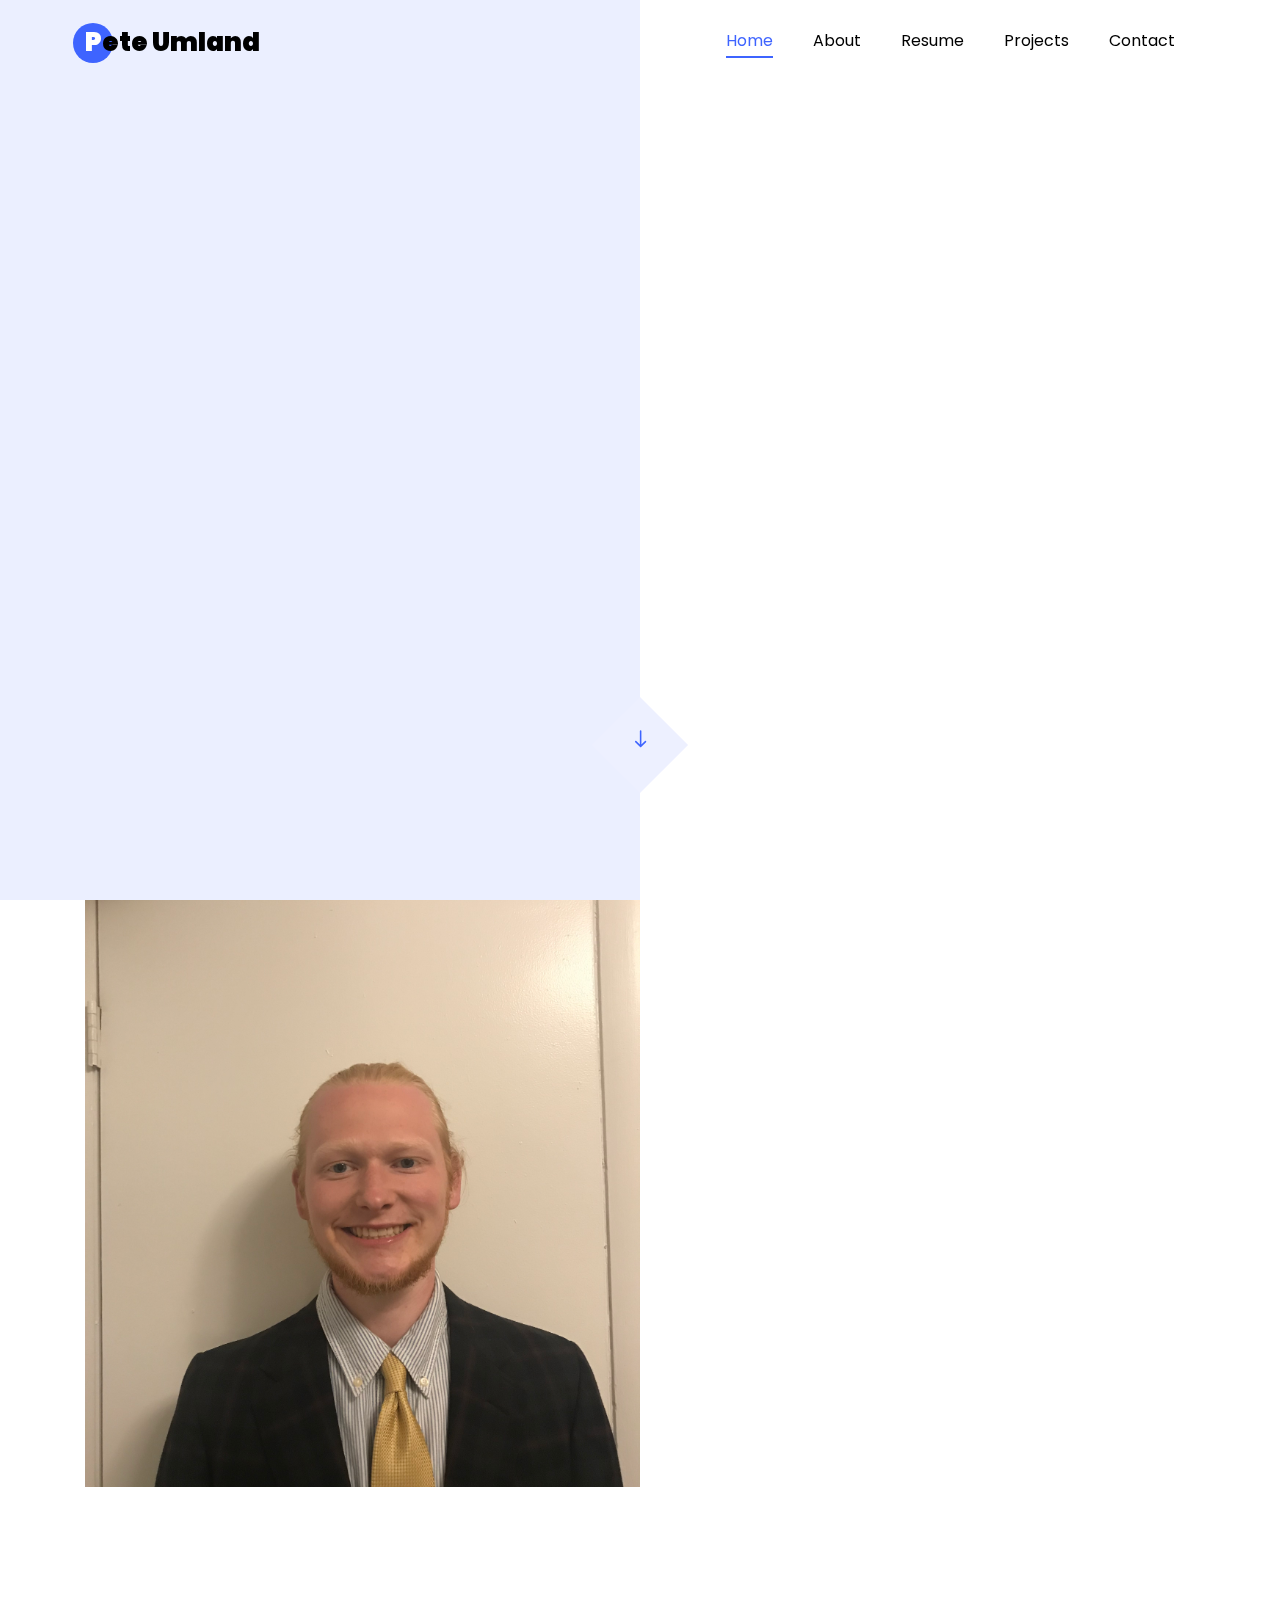
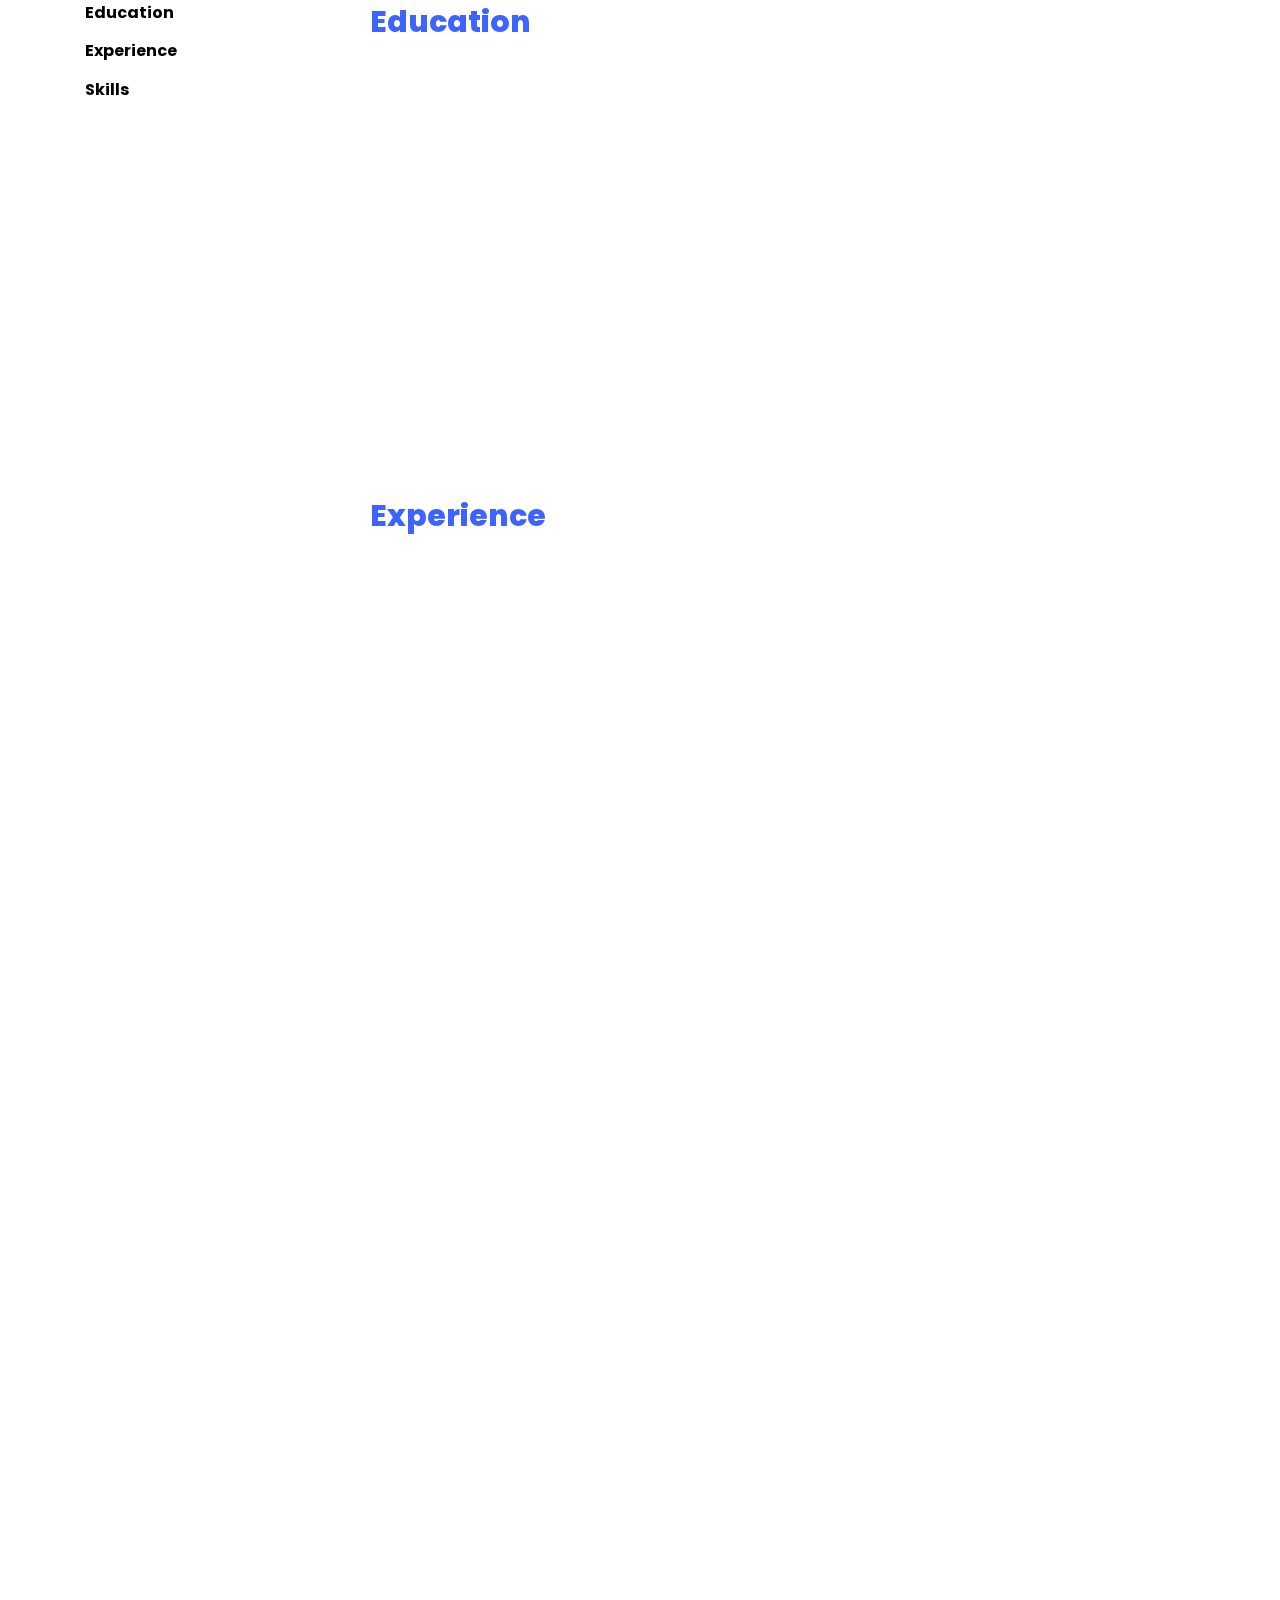
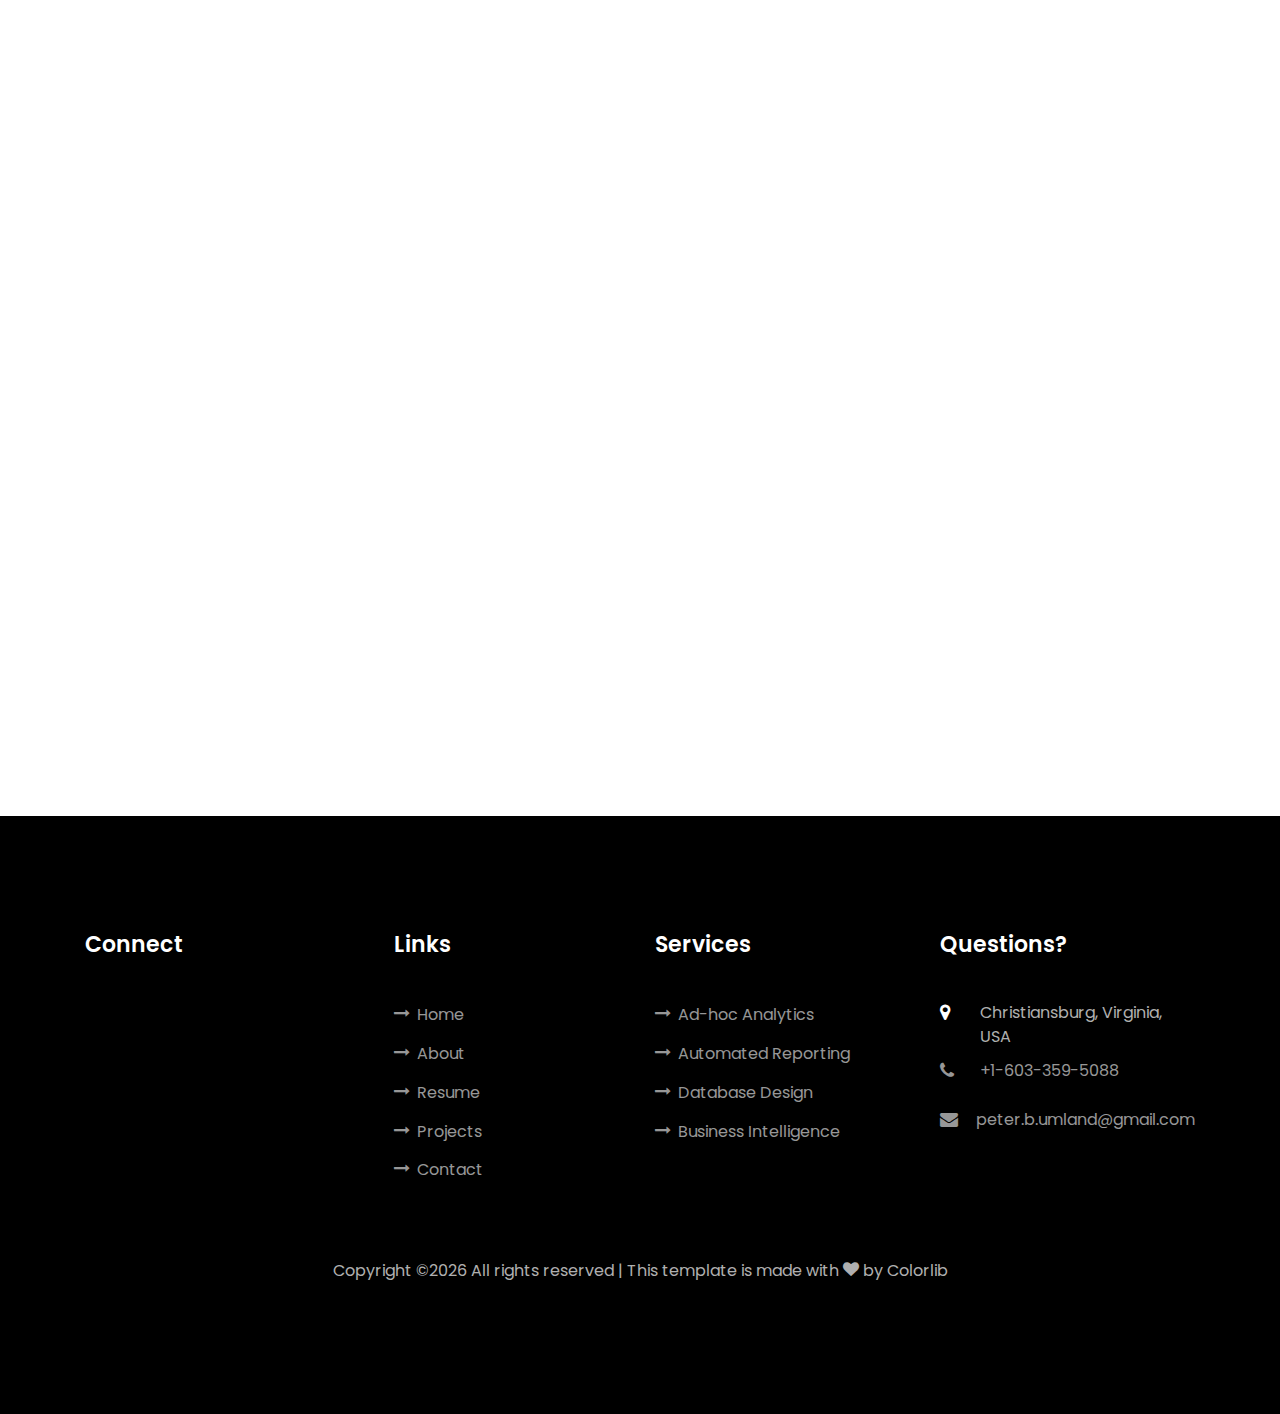
==== commit 042e20e8: "Add projects test" ====
--- a/index.html
+++ b/index.html
@@ -16,6 +16,7 @@
 		<link rel="stylesheet" href="css/flaticon.css">
 		<link rel="stylesheet" href="css/icomoon.css">
 		<link rel="stylesheet" href="css/style.css">
+		<link rel="stylesheet" href="css/popup.css">
 	</head>
 	
 	<body data-spy="scroll" data-target=".site-navbar-target" data-offset="300">
@@ -32,7 +33,7 @@
 						<li class="nav-item"><a href="#home-section" class="nav-link"><span>Home</span></a></li>
 						<li class="nav-item"><a href="#about-section" class="nav-link"><span>About</span></a></li>
 						<li class="nav-item"><a href="#resume-section" class="nav-link"><span>Resume</span></a></li>
-						<!--<li class="nav-item"><a href="#portfolio-section" class="nav-link"><span>Portfolio</span></a></li>-->
+						<li class="nav-item"><a href="#portfolio-section" class="nav-link"><span>Projects</span></a></li>
 						<li class="nav-item"><a href="#contact-section" class="nav-link"><span>Contact</span></a></li>
 					</ul>
 				</div>
@@ -73,7 +74,7 @@
 			<div class="container">
 				<div class="row d-flex no-gutters">
 					<div class="col-md-6 col-lg-6 d-flex">
-						<div class="img-about img d-flex align-items-stretch">
+						<div class="img-about img d-flex align-items-stretch" style="-ms-transform:rotate(90deg);">
 							<div class="overlay"></div>
 							<div class="img d-flex align-self-stretch align-items-center" style="background-image:url(images/about.JPEG);">
 							</div>
@@ -90,7 +91,7 @@
 								<ul class="about-info mt-4 px-md-0 px-2">
 									<li class="d-flex"><span>Name:</span> <span>Pete Umland</span></li>
 									<li class="d-flex"><span>Date of birth:</span> <span>June 19, 1996</span></li>
-									<li class="d-flex"><span>Location:</span> <span>Salem VA 24153 USA</span></li>
+									<li class="d-flex"><span>Location:</span> <span>Christiansburg VA 24073 USA</span></li>
 									<li class="d-flex"><span>Email:</span> <span>peter.b.umland@gmail.com</span></li>
 									<li class="d-flex"><span>Phone: </span> <span>+1-603-359-5088</span></li>
 								</ul>
@@ -399,76 +400,73 @@
 
 		
 		<!-- Portfolio Section (TODO) -->
-    <!--
+    
 		<section class="ftco-section ftco-project" id="portfolio-section">
-				<div class="container-fluid px-md-0">
-						<div class="row no-gutters justify-content-center pb-5">
+			<div class="container-fluid px-md-0">
+				<div class="row no-gutters justify-content-center pb-5">
 					<div class="col-md-12 heading-section text-center ftco-animate">
 						<h1 class="big big-2">Projects</h1>
-						<h2 class="mb-4">Our Projects</h2>
-						<p>Far far away, behind the word mountains, far from the countries Vokalia and Consonantia</p>
-					</div>
-				</div>
-						<div class="row no-gutters">
-								<div class="col-md-4">
-										<div class="project img ftco-animate d-flex justify-content-center align-items-center" style="background-image: url(images/work-1.jpg);">
-												<div class="overlay"></div>
-												<div class="text text-center p-4">
-														<h3><a href="#">Branding &amp; Illustration Design</a></h3>
-														<span>Web Design</span>
-												</div>
+						<h2 class="mb-4">Portfolio</h2>
+						<p>See some examples of my work below</p>
+					</div>
+				</div>
+				<div class="row no-gutters">
+					
+				<!-- Restaurant Finder (with pop-up; bad formatting)
+				
+					<div class="col-md-4">
+						<div class="project img ftco-animate d-flex justify-content-center align-items-center" style="background-image: url(images/projects/restaurant_finder-small.png);">
+							<a class="trigger_popup_fricc">
+								<div class="overlay"></div>
+								<div class="text text-center p-4">
+									<h3>Restaurant Finder</h3>
+									<span>Web Design &amp; Data Processing</span>
+									
+									<div class="hover_bkgr_fricc">
+										<span class="helper"></span>
+										<div>
+											<div class="popupCloseButton">&times;</div>
+											<p><a href="https://restaurant-finder-peteu.herokuapp.com/">Visit Web Application</a>
+												<br />
+												<a href="https://github.com/peteu1/Restaurant_Finder">Visit Github Repository</a>
+											</p>
 										</div>
-								</div>
-								<div class="col-md-4">
-										<div class="project img ftco-animate d-flex justify-content-center align-items-center" style="background-image: url(images/work-2.jpg);">
-												<div class="overlay"></div>
-												<div class="text text-center p-4">
-														<h3><a href="#">Branding &amp; Illustration Design</a></h3>
-														<span>Web Design</span>
-												</div>
-										</div>
-								</div>
-
-								<div class="col-md-4">
-										<div class="project img ftco-animate d-flex justify-content-center align-items-center" style="background-image: url(images/work-3.jpg);">
-												<div class="overlay"></div>
-												<div class="text text-center p-4">
-														<h3><a href="#">Branding &amp; Illustration Design</a></h3>
-														<span>Web Design</span>
-												</div>
-										</div>
-								</div>
-								<div class="col-md-4">
-										<div class="project img ftco-animate d-flex justify-content-center align-items-center" style="background-image: url(images/work-4.jpg);">
-												<div class="overlay"></div>
-												<div class="text text-center p-4">
-														<h3><a href="#">Branding &amp; Illustration Design</a></h3>
-														<span>Web Design</span>
-												</div>
-										</div>
-								</div>
-								<div class="col-md-4">
-										<div class="project img ftco-animate d-flex justify-content-center align-items-center" style="background-image: url(images/work-5.jpg);">
-												<div class="overlay"></div>
-												<div class="text text-center p-4">
-														<h3><a href="#">Branding &amp; Illustration Design</a></h3>
-														<span>Web Design</span>
-												</div>
-										</div>
-								</div>
-								<div class="col-md-4">
-										<div class="project img ftco-animate d-flex justify-content-center align-items-center" style="background-image: url(images/work-6.jpg);">
-												<div class="overlay"></div>
-												<div class="text text-center p-4">
-														<h3><a href="#">Branding &amp; Illustration Design</a></h3>
-														<span>Web Design</span>
-												</div>
-										</div>
-								</div>
-						</div>
-				</div>
+									</div>
+								</div>
+							</a>
+						</div>
+					</div> -->
+				
+				
+				<!-- Restaurant Finder -->
+					
+					<div class="col-md-4">
+						<div class="project img ftco-animate d-flex justify-content-center align-items-center" style="background-image: url(images/projects/restaurant_finder-small.png);">
+						
+							<div class="overlay"></div>
+							<div class="text text-center p-4">
+								<a href="projects/restaurant_finder.html">
+									<h3>Restaurant Finder</h3>
+									<span>Web Design &amp; Data Processing</span>
+								</a>
+							</div>
+						</div>
+					</div>
+				
+				
+				<!-- Mini Spider Solitaire (TODO) -->
+				
+				
+				<!-- Project 3 -->
+				
+				
+				</div>
+			</div>
 		</section>
-    -->
+    
+	
+	
+	
 	  
 		<!-- Contact Section -->
 
@@ -489,7 +487,7 @@
 								</div>
 								<div>
 										<h3 class="mb-4">Location</h3>
-										<p>Salem, VA 24153 USA</p>
+										<p>Christiansburg, VA 24073 USA</p>
 									</div>
 							</div>
 					</div>
@@ -570,6 +568,7 @@
                 <li><a href="#home-section"><span class="icon-long-arrow-right mr-2"></span>Home</a></li>
                 <li><a href="#about-section"><span class="icon-long-arrow-right mr-2"></span>About</a></li>
                 <li><a href="#resume-section"><span class="icon-long-arrow-right mr-2"></span>Resume</a></li>
+				<li><a href="#portfolio-section"><span class="icon-long-arrow-right mr-2"></span>Projects</a></li>
                 <li><a href="#contact-section"><span class="icon-long-arrow-right mr-2"></span>Contact</a></li>
               </ul>
 						</div>
@@ -590,7 +589,7 @@
 								<h2 class="ftco-heading-2">Questions?</h2>
 								<div class="block-23 mb-3">
 									<ul>
-										<li><span class="icon icon-map-marker"></span><span class="text">Salem, Virginia, USA</span></li>
+										<li><span class="icon icon-map-marker"></span><span class="text">Christiansburg, Virginia, USA</span></li>
 										<li><a href="#"><span class="icon icon-phone"></span><span class="text">+1-603-359-5088</span></a></li>
 										<li><a href="#"><span class="icon icon-envelope"></span><span class="text">peter.b.umland@gmail.com</span></a></li>
 									</ul>
@@ -629,6 +628,7 @@
 	<script src="js/scrollax.min.js"></script>
 	
 	<script src="js/main.js"></script>
+	<script src="js/popup.js"></script>
 		
 	</body>
 </html>--- a/css/popup.css
+++ b/css/popup.css
@@ -0,0 +1,58 @@
+/* Popup box BEGIN */
+.hover_bkgr_fricc{
+    background:rgba(0,0,0,.4);
+    cursor:pointer;
+    display:none;
+    height:100%;
+    position:fixed;
+    text-align:left; /* center */
+    top:0;
+    width:100%;
+    z-index:10000;
+}
+.hover_bkgr_fricc .helper{
+    display:inline-block;
+    height:100%;
+    vertical-align:middle;
+}
+.hover_bkgr_fricc > div {
+    background-color: #fff;
+    box-shadow: 10px 10px 60px #555;
+    display: inline-block; /* inline-block */
+    height: auto;
+    max-width: 551px;
+    min-height: 100px;
+    vertical-align: middle;
+    width: 60%; 
+    position: relative;
+    border-radius: 8px;
+    padding: 15px 5%;
+}
+.popupCloseButton {
+    background-color: #fff;
+    border: 3px solid #999;
+    border-radius: 50px;
+    cursor: pointer;
+    display: inline-block;
+    font-family: arial;
+    font-weight: bold;
+    position: absolute;
+    top: -20px;
+    right: -20px;
+    font-size: 25px;
+    line-height: 30px;
+    width: 30px;
+    height: 30px;
+    text-align: center;
+}
+.popupCloseButton:hover {
+    background-color: #ccc;
+}
+.trigger_popup_fricc {
+    cursor: pointer;
+    font-size: 20px;
+    margin: 20px;
+    display: inline-block;
+    font-weight: bold;
+}
+/* Popup box BEGIN */
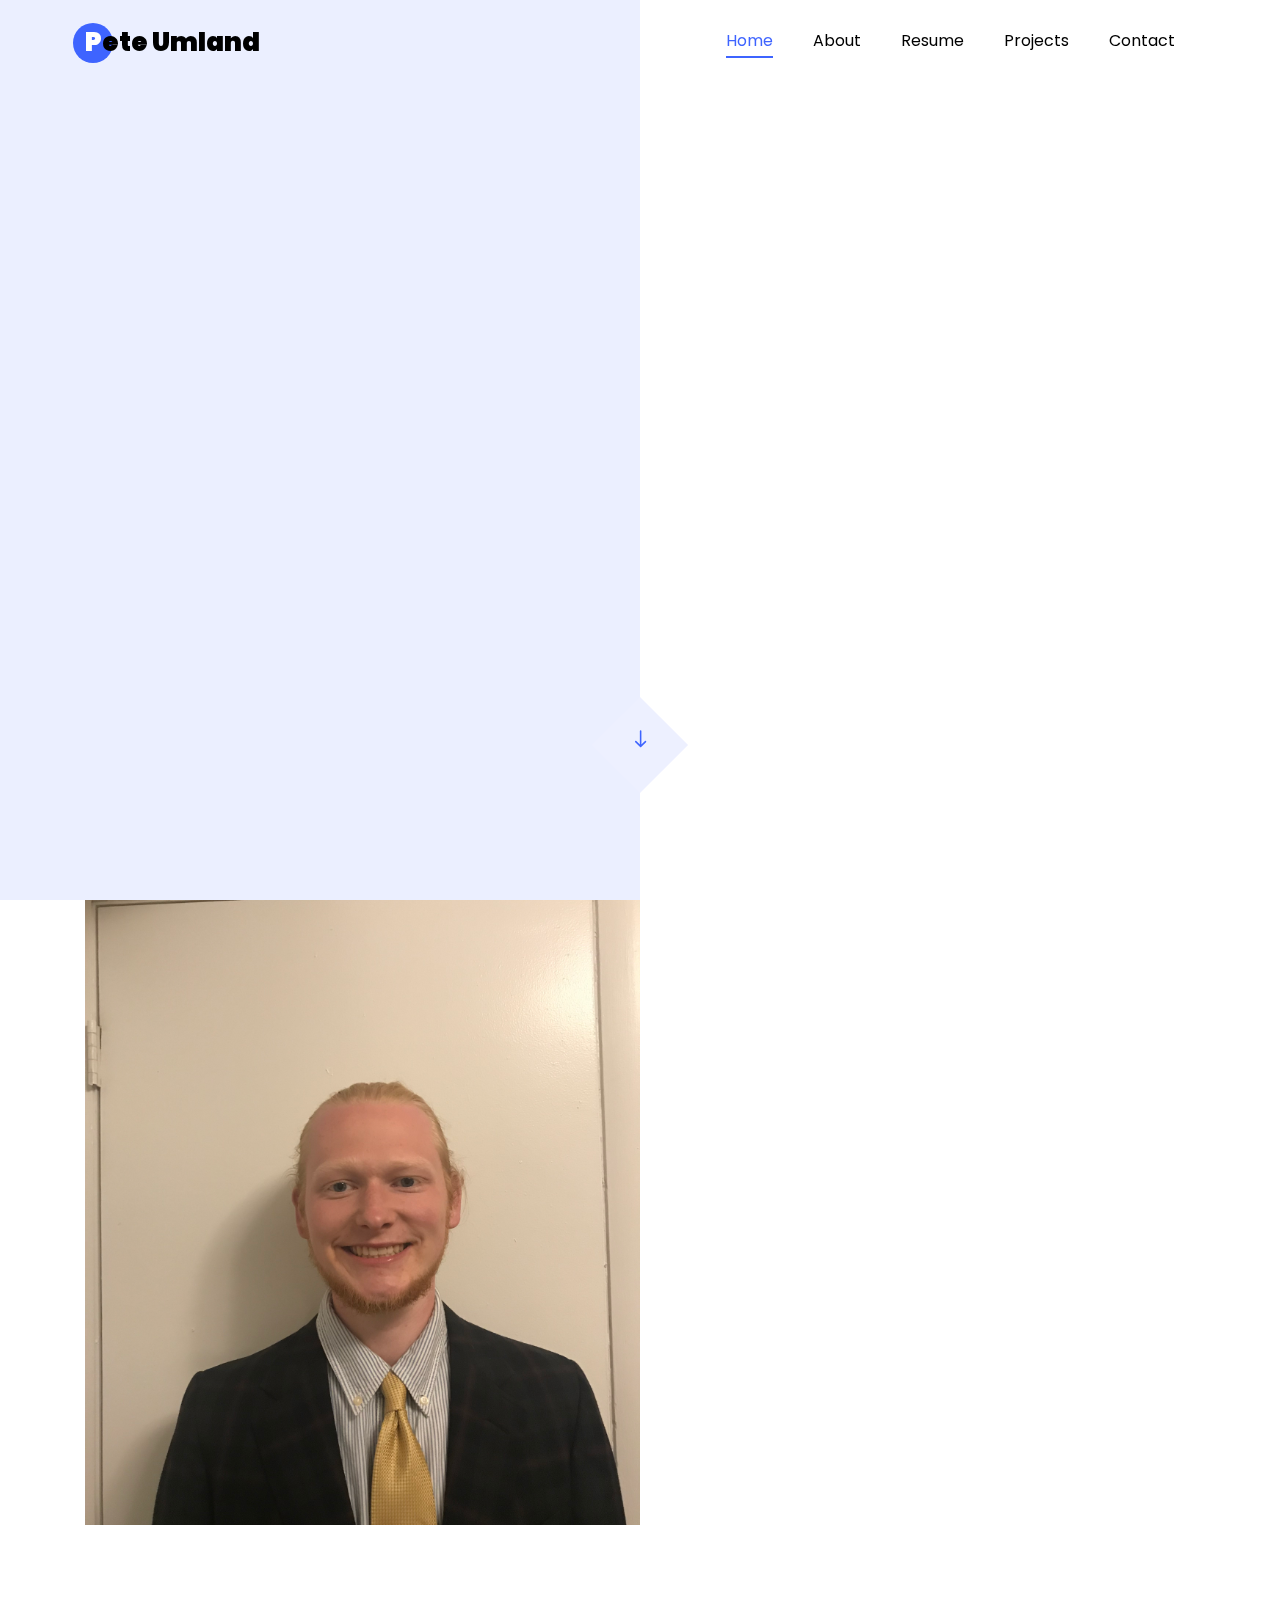
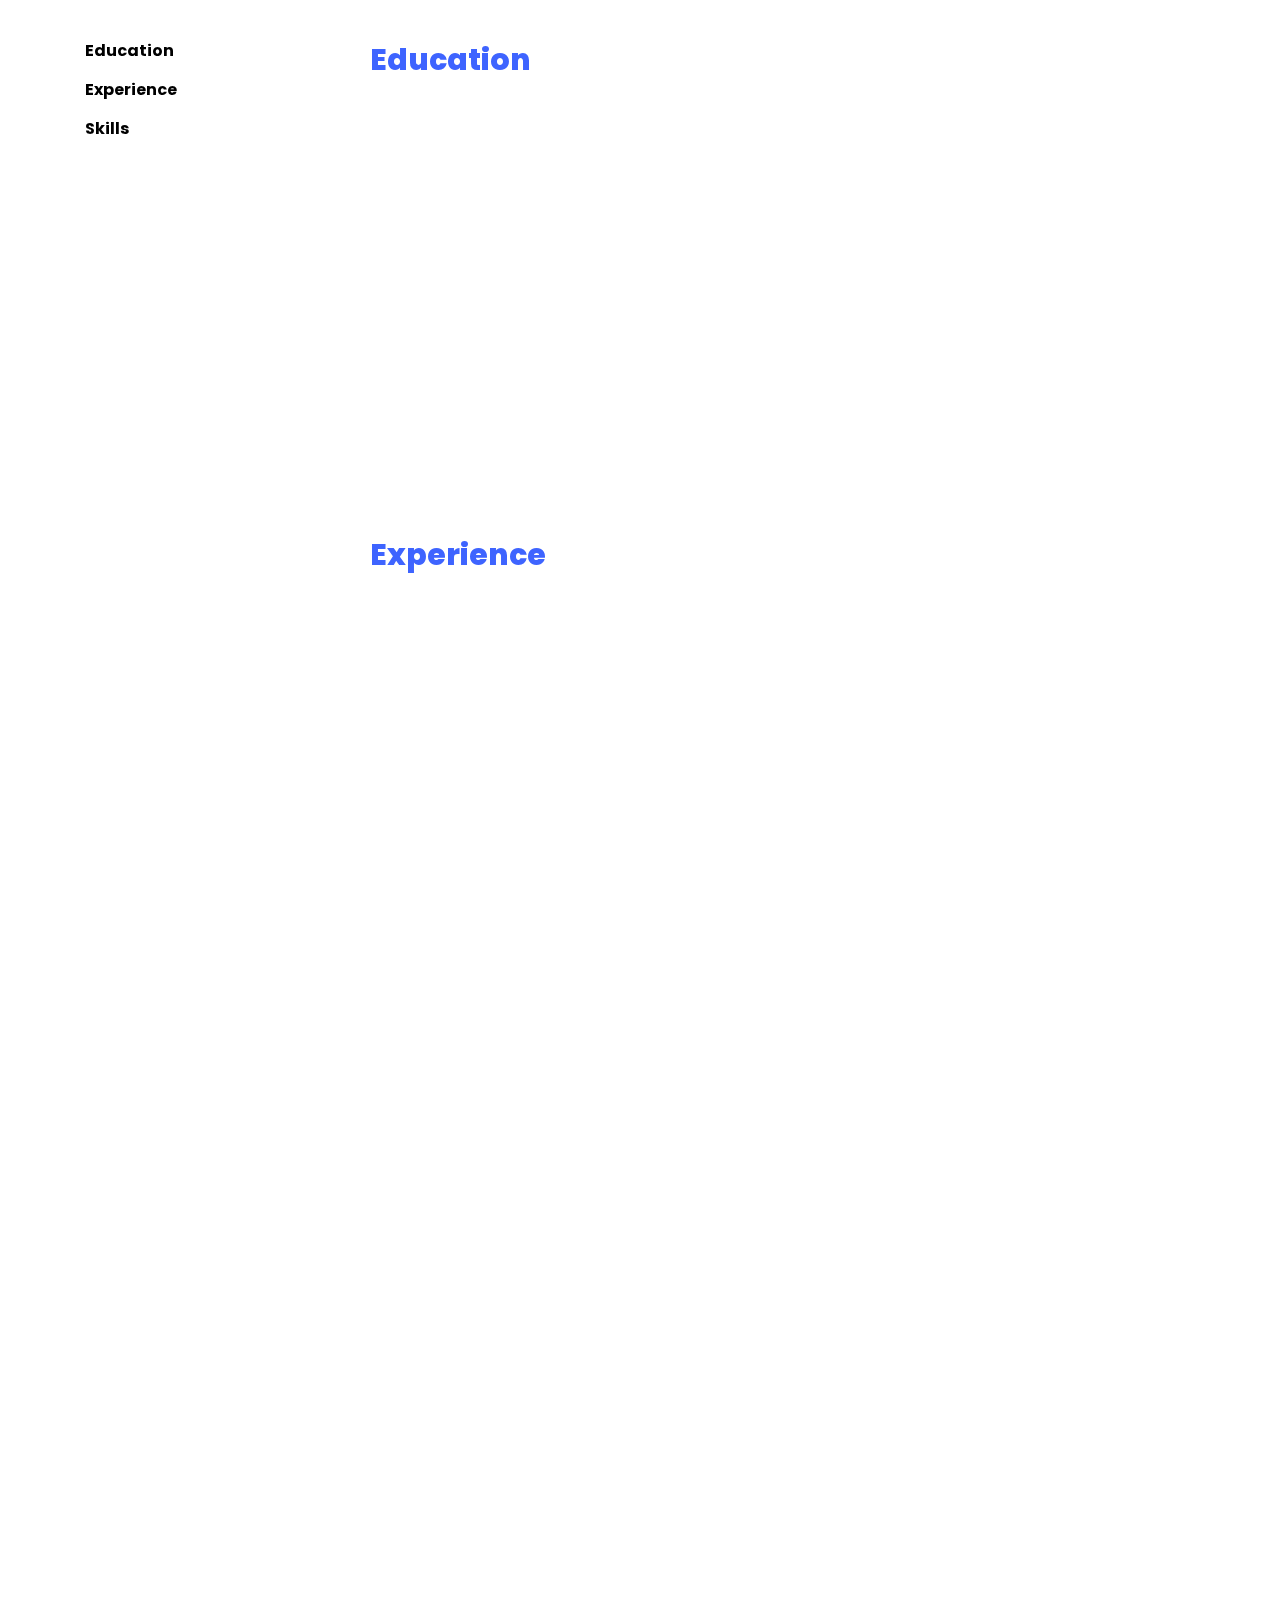
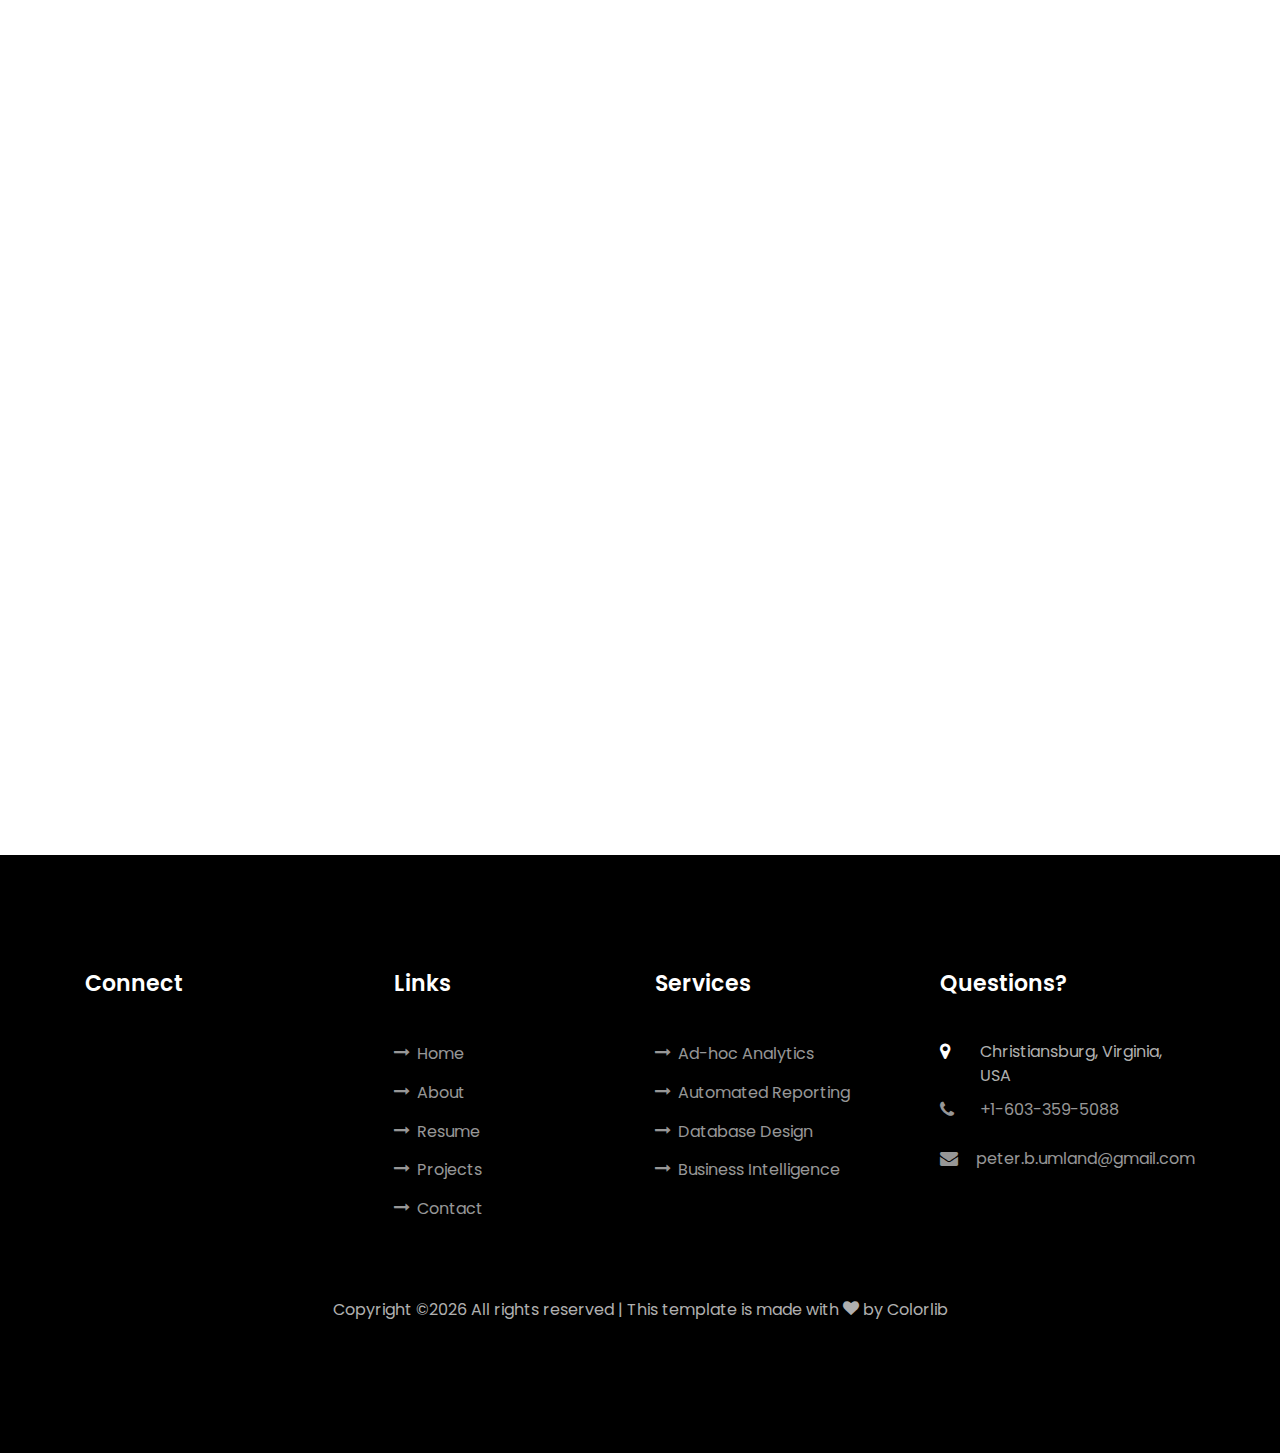
==== commit 91cab06f: "change location" ====
--- a/index.html
+++ b/index.html
@@ -90,8 +90,9 @@
 								</p>
 								<ul class="about-info mt-4 px-md-0 px-2">
 									<li class="d-flex"><span>Name:</span> <span>Pete Umland</span></li>
+									<li class="d-flex"><span>Gender:</span> <span>Male</span></li>
 									<li class="d-flex"><span>Date of birth:</span> <span>June 19, 1996</span></li>
-									<li class="d-flex"><span>Location:</span> <span>Christiansburg VA 24073 USA</span></li>
+									<li class="d-flex"><span>Location:</span> <span>Boulder CO 80301 USA</span></li>
 									<li class="d-flex"><span>Email:</span> <span>peter.b.umland@gmail.com</span></li>
 									<li class="d-flex"><span>Phone: </span> <span>+1-603-359-5088</span></li>
 								</ul>
@@ -441,24 +442,40 @@
 				<!-- Restaurant Finder -->
 					
 					<div class="col-md-4">
-						<div class="project img ftco-animate d-flex justify-content-center align-items-center" style="background-image: url(images/projects/restaurant_finder-small.png);">
-						
-							<div class="overlay"></div>
-							<div class="text text-center p-4">
-								<a href="projects/restaurant_finder.html">
+						<a href="projects/restaurant_finder.html" title="View Project Info">
+							<div class="project img ftco-animate d-flex justify-content-center align-items-center" style="background-image: url(images/projects/restaurant_finder/restaurant_finder-small.png);">
+								<div class="overlay"></div>
+								<div class="text text-center p-4">
 									<h3>Restaurant Finder</h3>
 									<span>Web Design &amp; Data Processing</span>
-								</a>
-							</div>
-						</div>
+								</div>
+							</div>
+						</a>
 					</div>
 				
 				
 				<!-- Mini Spider Solitaire (TODO) -->
 				
-				
-				<!-- Project 3 -->
-				
+					<div class="col-md-4">
+						<a href="projects/mini_spider.html" title="View Project Info">
+							<div class="project img ftco-animate d-flex justify-content-center align-items-center" style="background-image: url(images/projects/mini_spider/mini_spider.png);">
+								<div class="overlay"></div>
+								<div class="text text-center p-4">
+									<h3>Spider Solitaire</h3>
+									<span>Android Development</span>
+								</div>
+							</div>
+						</a>
+					</div>
+				
+				<!-- Trexquant Competition (TODO) -->
+				
+				
+				<!-- Dengue Fever (TODO) -->
+				
+				
+				
+				<!-- End Individual Projects -->
 				
 				</div>
 			</div>
@@ -556,8 +573,8 @@
 							<h2 class="ftco-heading-2">Connect</h2>
 							<p></p>
 							<ul class="ftco-footer-social list-unstyled float-md-left float-lft mt-5">
-								<li class="ftco-animate"><a href="https://www.linkedin.com/in/pete-umland-a34384161/"><span class="icon-linkedin"></span></a></li>
-								<li class="ftco-animate"><a href="https://github.com/peteu1"><span class="icon-github"></span></a></li>
+								<li class="ftco-animate"><a target="_blank" href="https://www.linkedin.com/in/pete-umland-a34384161/"><span class="icon-linkedin"></span></a></li>
+								<li class="ftco-animate"><a target="_blank" href="https://github.com/peteu1"><span class="icon-github"></span></a></li>
 							</ul>
 						</div>
 					</div>
